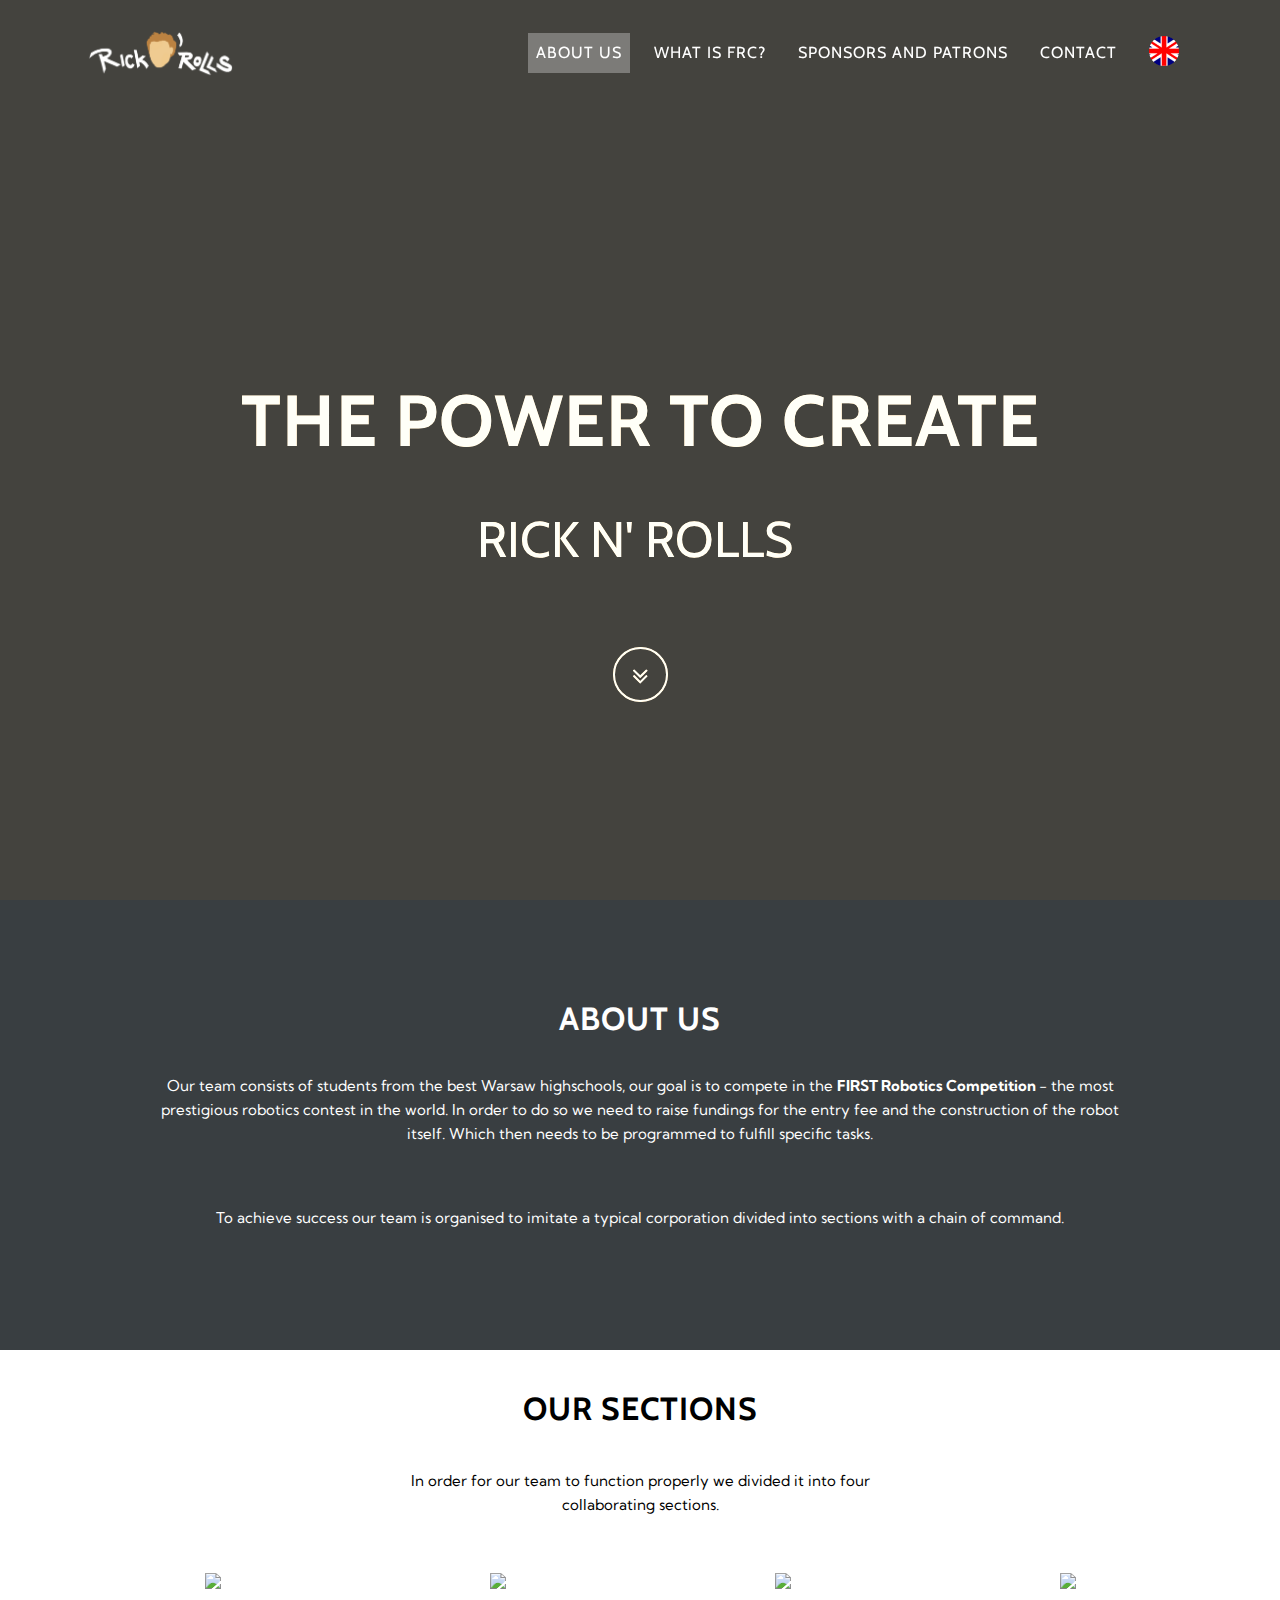
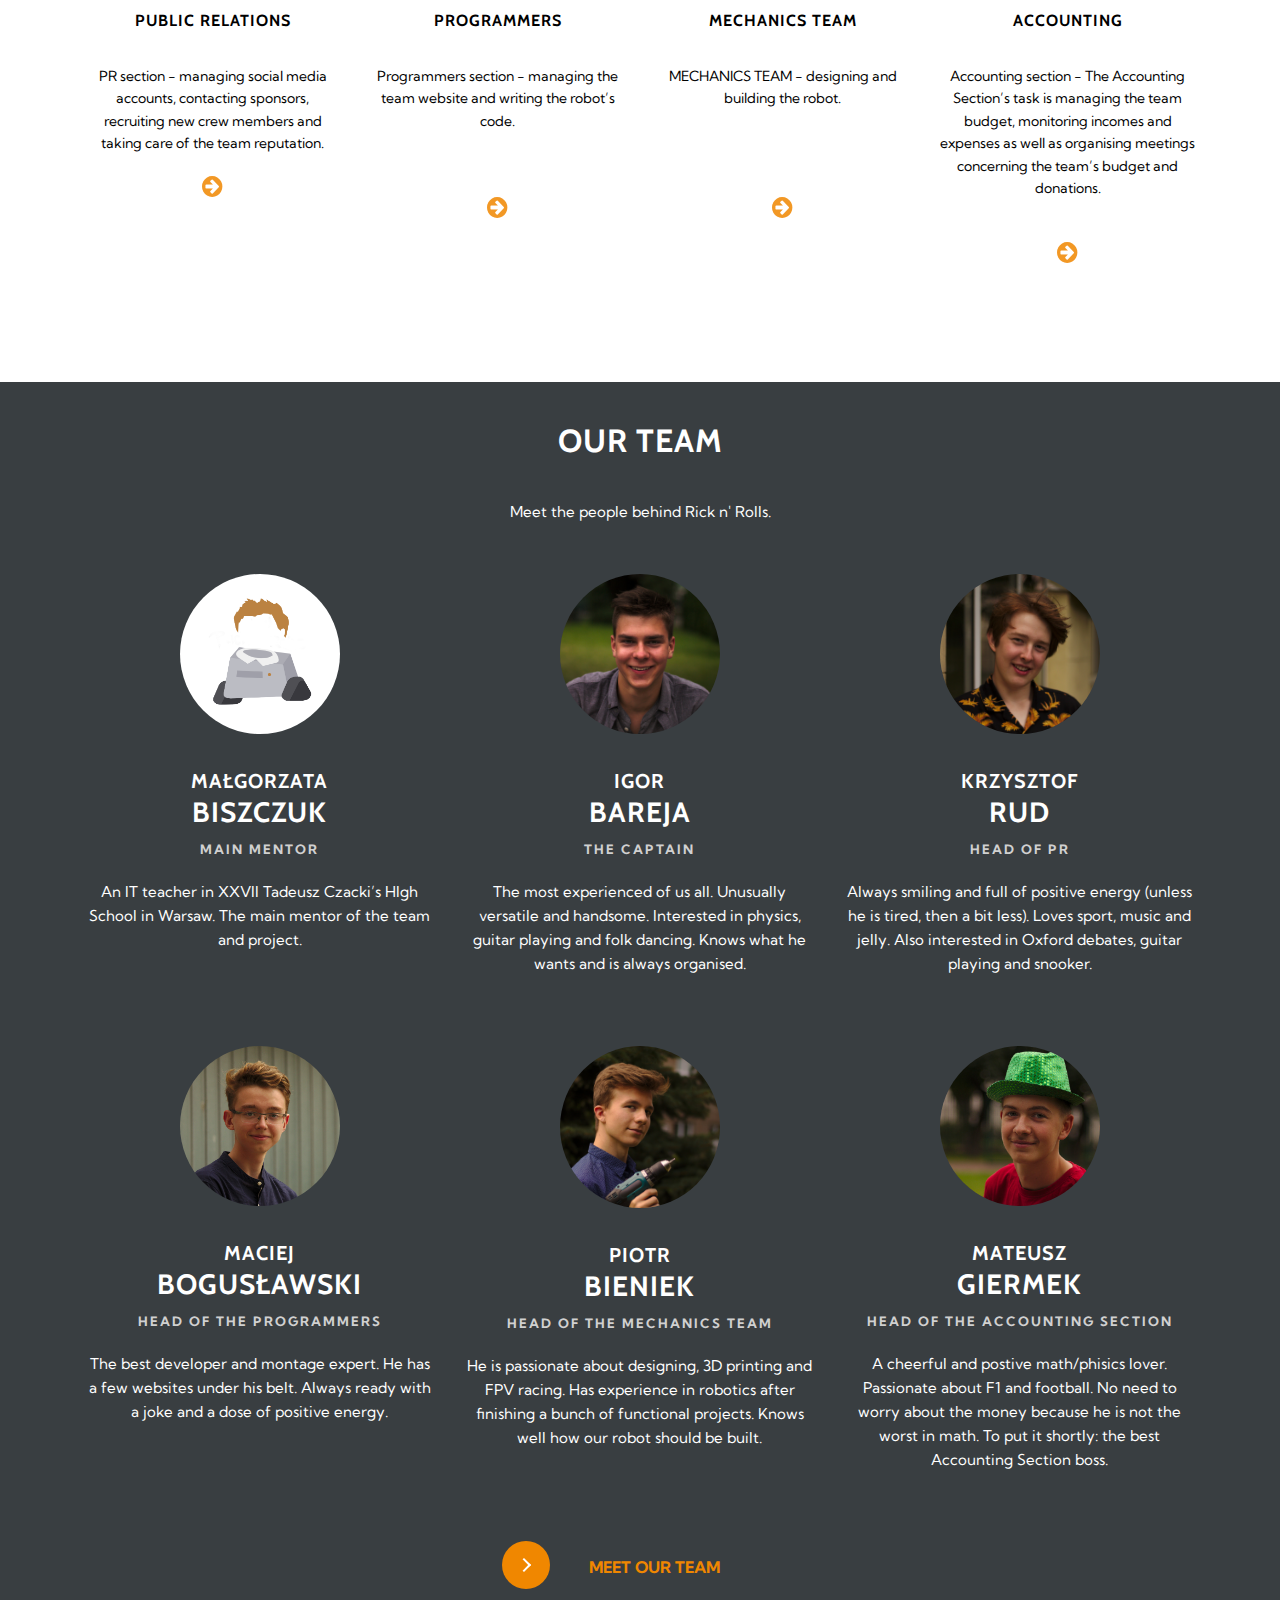
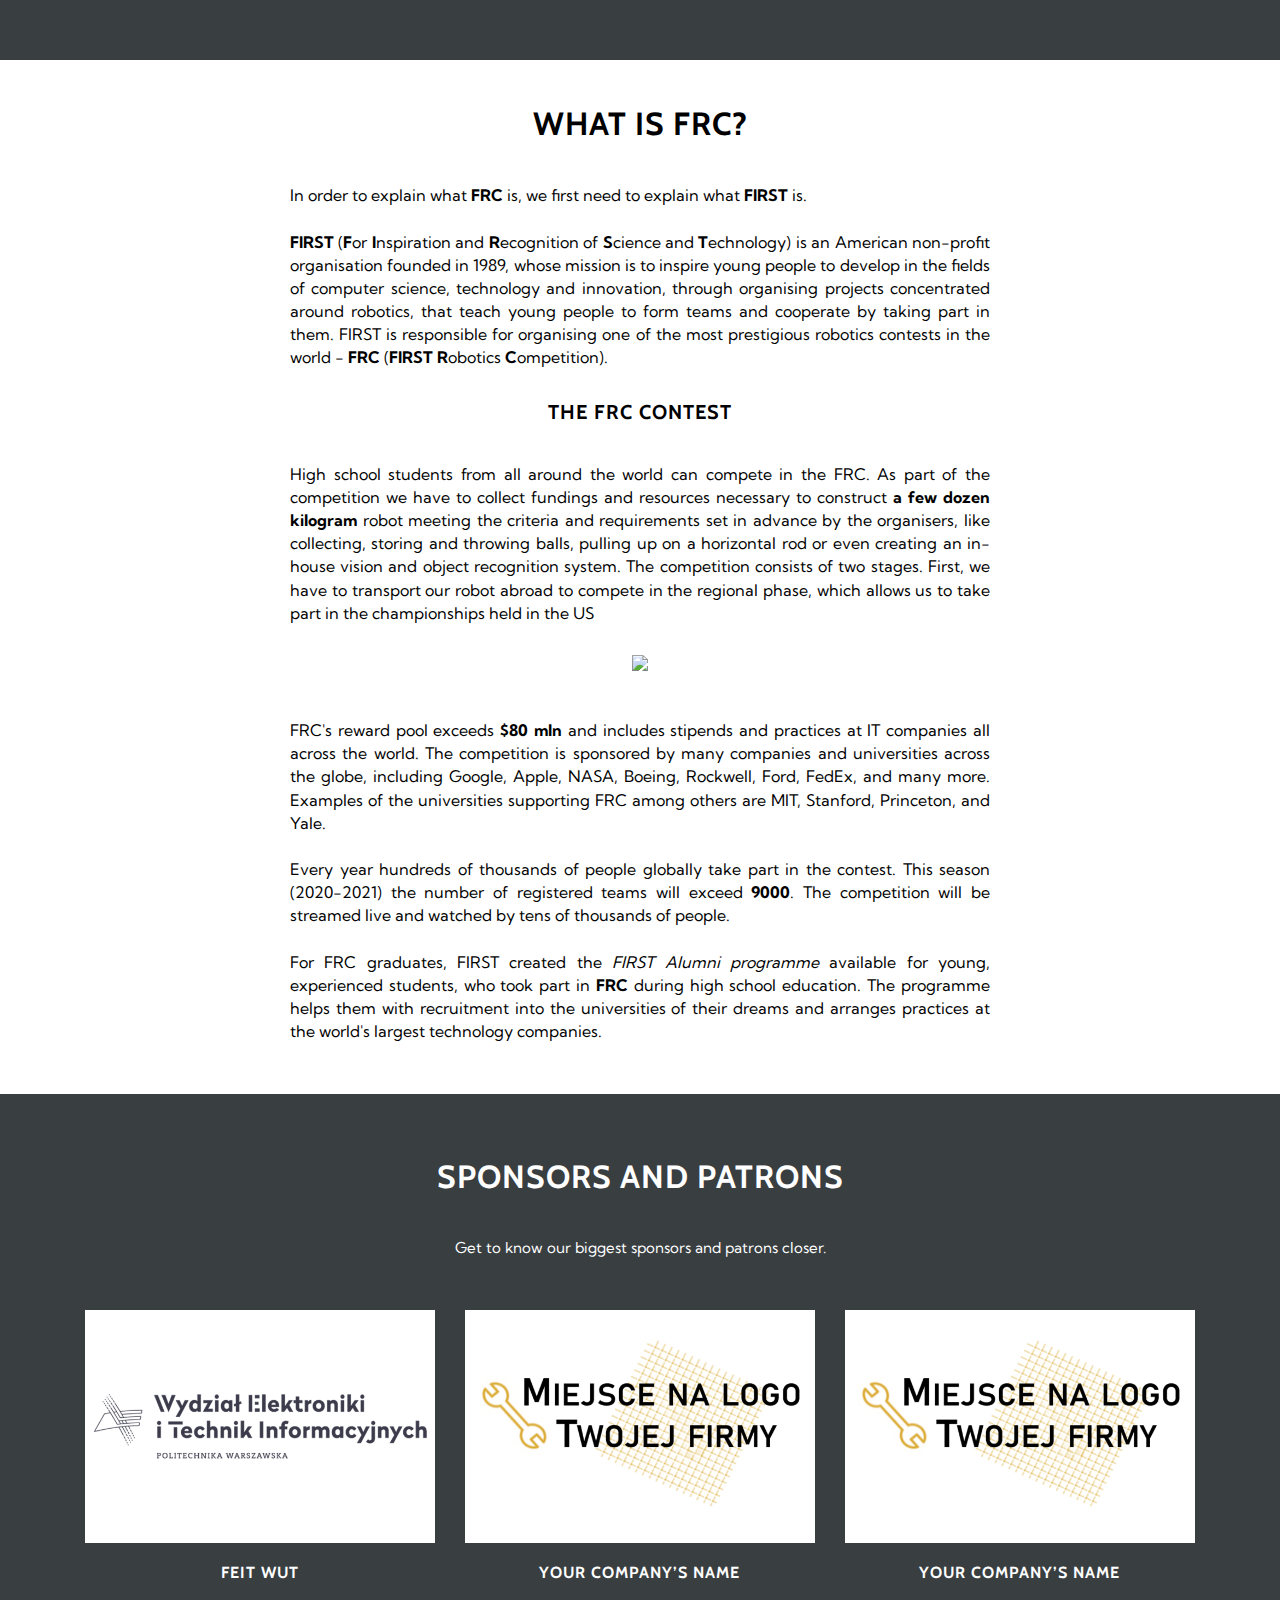
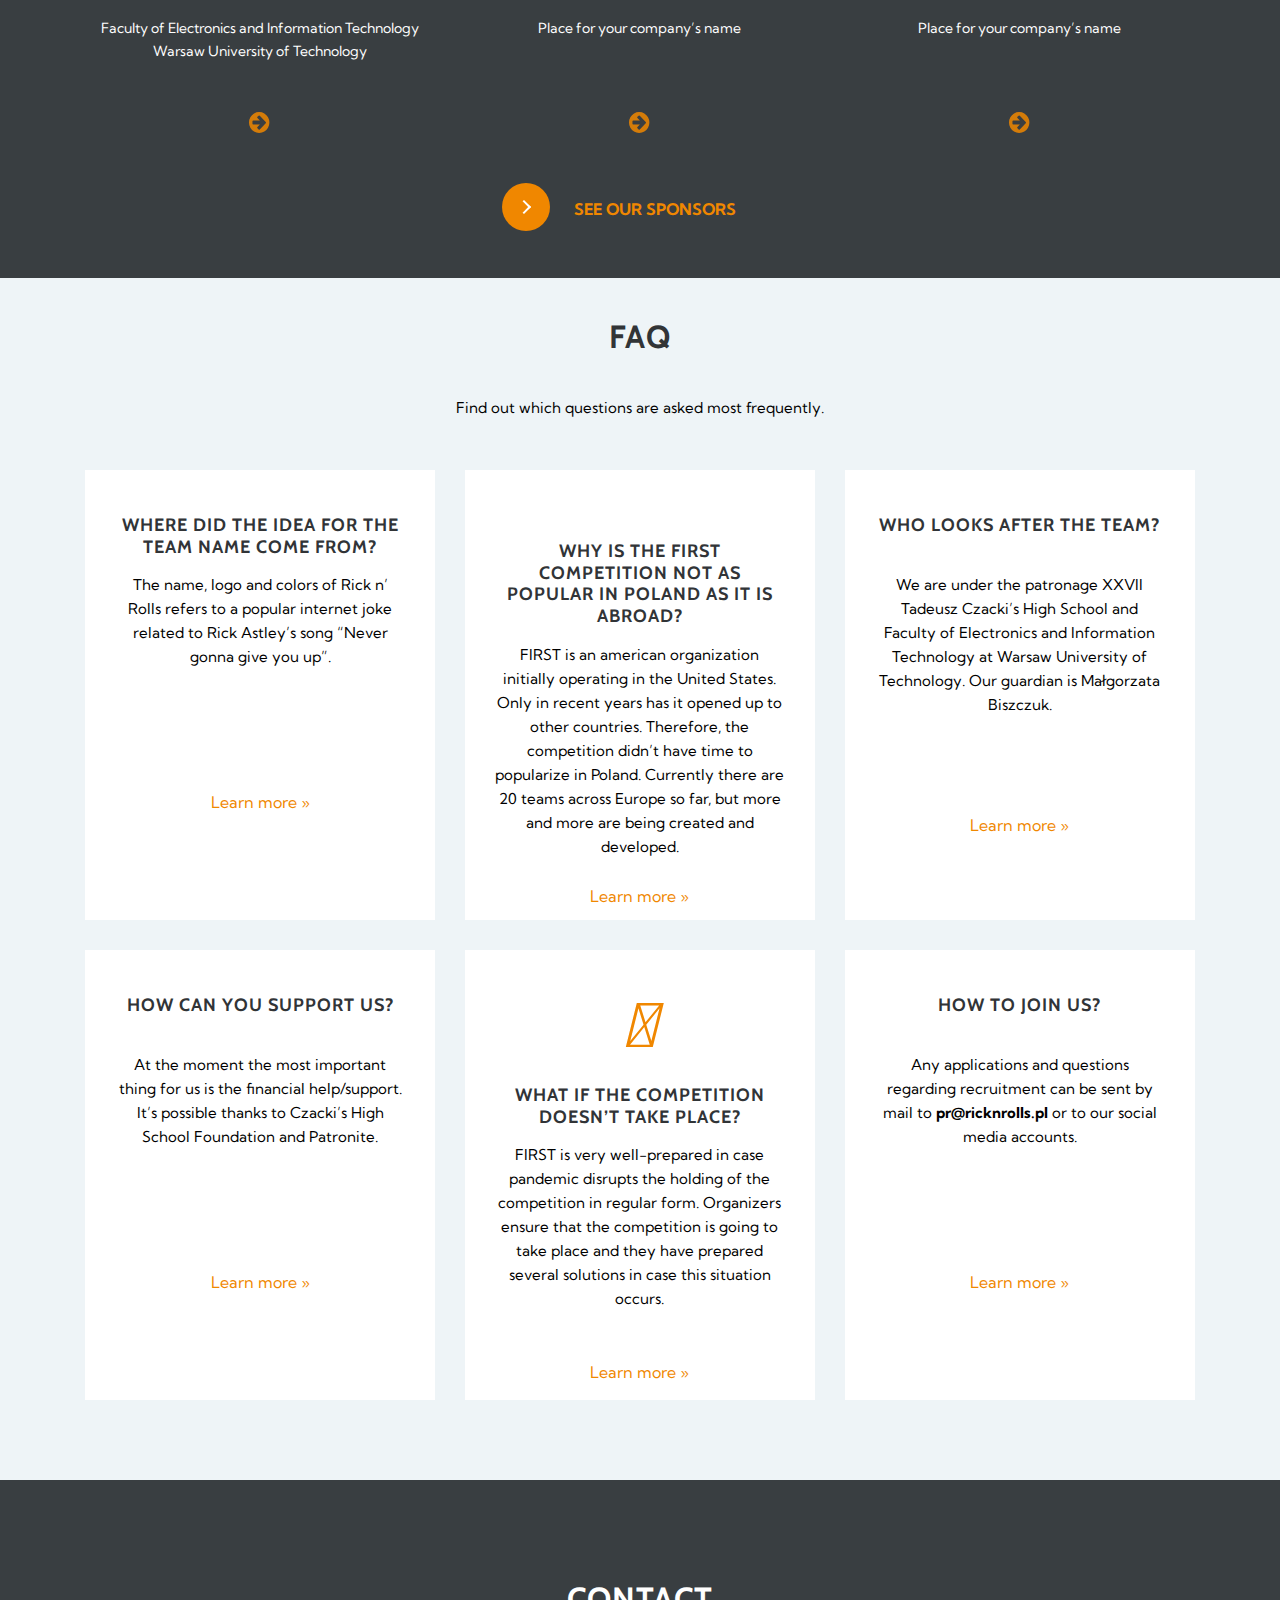
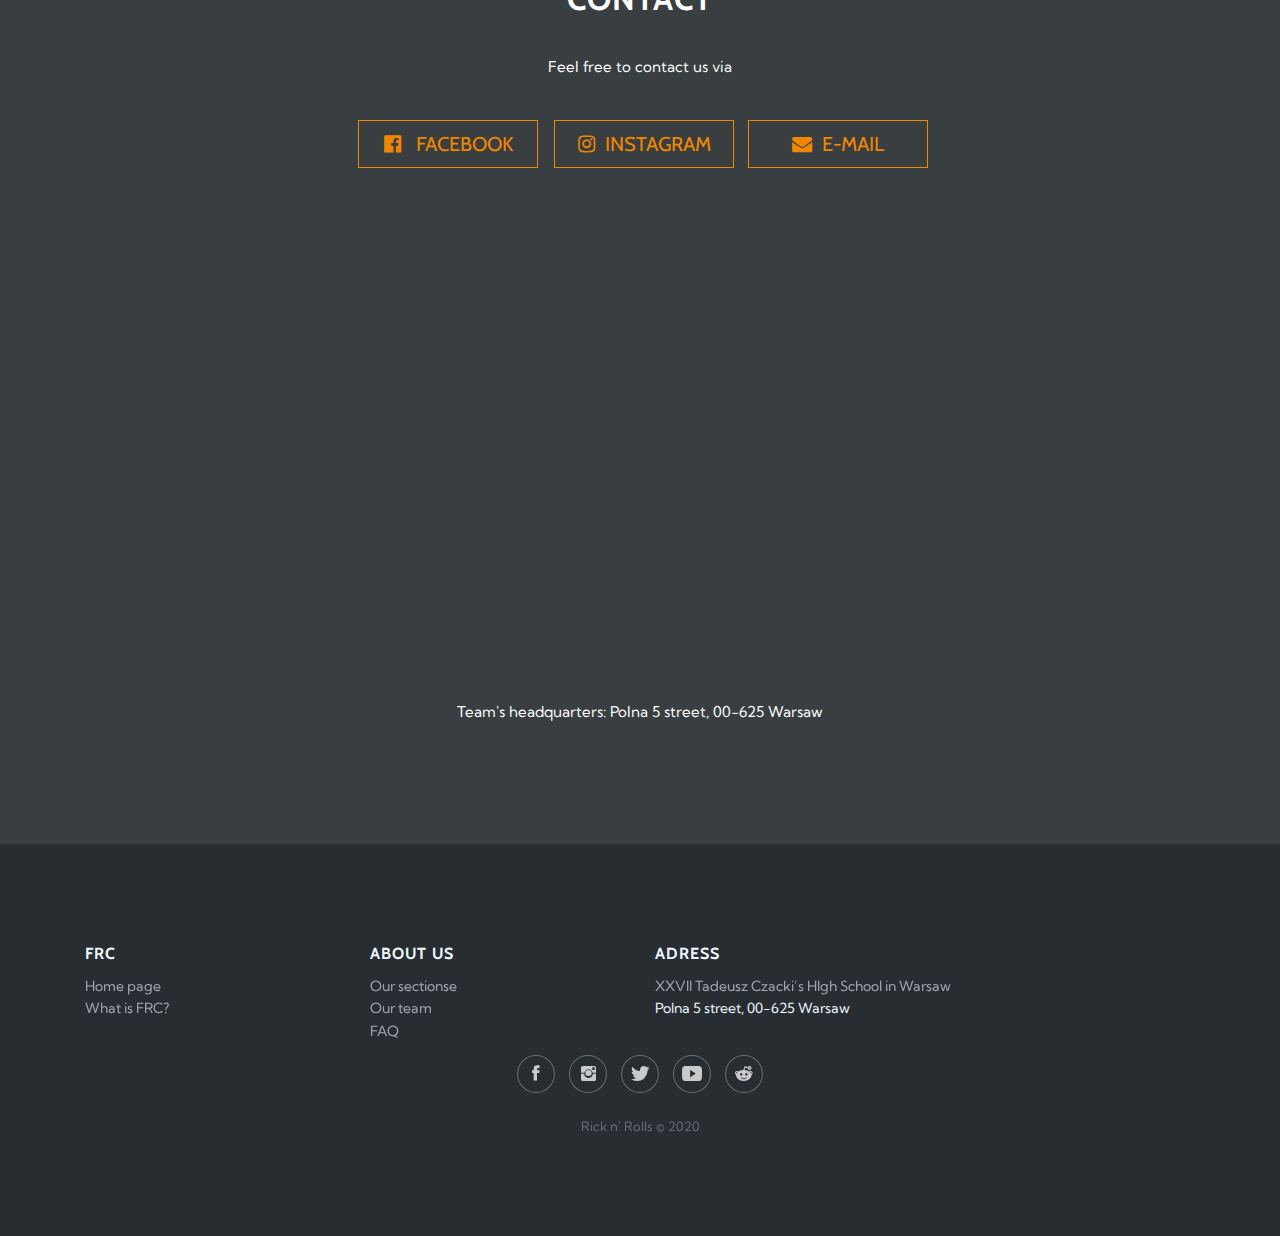
==== en/index.html @ 317387b1 "Links to ENG and PL websites added" ====
﻿<!DOCTYPE html>
<html>

<head>
    <meta charset="utf-8">
    <meta name="viewport" content="width=device-width, initial-scale=1.0, shrink-to-fit=no">
    <title>Rick n' Rolls</title>
    <link rel="shortcut icon" href="../assets/img/icon.png">
    <link rel="stylesheet" href="../assets/bootstrap/css/bootstrap.min.css">
    <link rel="stylesheet" href="https://fonts.googleapis.com/css?family=Lora:400,700,400italic,700italic">
    <link rel="stylesheet" href="https://fonts.googleapis.com/css?family=Cabin:700">
    <link rel="stylesheet" href="https://fonts.googleapis.com/css?family=Lora">
    <link rel="stylesheet" href="../assets/fonts/font-awesome.min.css">
    <link rel="stylesheet" href="../assets/fonts/ionicons.min.css">
    <link rel="stylesheet" href="../assets/fonts/material-icons.min.css">
    <link rel="stylesheet" href="../assets/css/Article-Clean.css">
    <link rel="stylesheet" href="../assets/css/Article-List.css">
    <link rel="stylesheet" href="../assets/css/Features-Boxed.css">
    <link rel="stylesheet" href="../assets/css/Footer-Dark.css">
    <link rel="stylesheet" href="../assets/css/Team-Clean.css">
    <link rel="stylesheet" href="../assets/css/untitled.css">
    <link rel="stylesheet" href="https://fonts.googleapis.com/css2?family=Kumbh+Sans&display=swap">
    <link rel="stylesheet" href="https://cdnjs.cloudflare.com/ajax/libs/font-awesome/4.7.0/css/font-awesome.min.css">
    <script src="https://kit.fontawesome.com/1e6d29118a.js" crossorigin="anonymous"></script>
</head>

<body id="page-top">
    <nav class="navbar navbar-light navbar-expand-md navbar navbar-expand-lg fixed-top" id="mainNav">
        <div class="container"><a class="navbar-brand js-scroll-trigger" href="#"><img src="../assets/img/logob.png" style="width: 150px;"></a><button data-toggle="collapse" class="navbar-toggler navbar-toggler-right" data-target="#navbarResponsive" type="button" aria-controls="navbarResponsive"
                aria-expanded="false" aria-label="Toggle navigation" value="Menu" id="menu-mobile-button"><i class="fa fa-bars"></i></button>
            <div class="collapse navbar-collapse" id="navbarResponsive">
                <ul class="nav navbar-nav ml-auto">
                    <li class="nav-item nav-link js-scroll-trigger" role="presentation"><a class="nav-link active js-scroll-trigger" href="#onas">ABOUT US</a></li>
                    <li class="nav-item nav-link js-scroll-trigger" role="presentation"><a class="nav-link js-scroll-trigger" href="#cotofrc">WHAT IS FRC?</a></li>
                    <li class="nav-item nav-link js-scroll-trigger" role="presentation"><a class="nav-link js-scroll-trigger" href="#sponsorzy">SPONSORS AND PATRONS</a></li>
                    <li class="nav-item nav-link js-scroll-trigger" role="presentation"><a class="nav-link js-scroll-trigger" href="#kontakt">CONTACT</a></li>
                    <li class="nav-item nav-link js-scroll-trigger" role="presentation"><a class="nav-link js-scroll-trigger" href="../index.html">
                        <img src="../assets/img/eng.png" style="width: 30px; margin-top: -5px;">
                    </a></li>
                </ul>
            </div>
        </div>
    </nav>
    <header class="masthead" id="motto-header" style="background-image: url('https://cdn.pixabay.com/photo/2015/05/26/23/52/technology-785742_1280.jpg');filter: blur(0px) contrast(100%) saturate(100%) sepia(43%);">
        <div class="intro-body" style="filter: blur(0px) brightness(100%) contrast(132%);">
            <div class="container">
                <div class="row">
                    <div class="col-lg-8 mx-auto" style="width: 90%;">
                        <h1 class="brand-heading" style="margin-top: 80px;" id="motto">THE POWER TO CREATE</h1>
                        <p class="intro-text" id="under-motto" style="font-family: Cabin, sans-serif;margin-bottom: 35px;padding-bottom: 17px;">RICK N' ROLLS&nbsp;</p><a class="btn btn-link btn-circle" role="button" href="#onas"><i class="fa fa-angle-double-down animated"></i></a></div>
                </div>
            </div>
        </div>
    </header>
    <section class="content-section text-center" id="onas">
        <div class="container">
            <div class="row">
                <div class="col-lg-8 mx-auto">
                    <h2>ABOUT US</h2>
                    <p>Our team consists of students from the best Warsaw highschools, our goal is to compete in the <b> FIRST Robotics Competition </b> - the most prestigious robotics contest in the world. In order to do so we need to raise fundings for the entry fee and the construction of the robot itself. Which then needs to be programmed to fulfill specific tasks.</p>
                    <p><br>To achieve success our team is organised to imitate a typical corporation divided into sections with a chain of command.</p>
                </div>
            </div>
        </div>
    </section>
    <div class="article-list" style="background-color: #fff">
    	<section id="nasze-sekcje">
        <div class="container">
            <div class="intro">
                <h2 class="text-center black-text">OUR SECTIONS</h2>
                <p class="text-center black-text">In order for our team to function properly we divided it into four collaborating sections. </p>
            </div>
            <div class="row articles">
            	<div class="col-sm-6 col-md-4 item">
                    <a href="#">
                        <img class="img-fluid" src="https://media.istockphoto.com/photos/confident-female-professional-discussing-with-colleagues-picture-id1150572145?b=1&k=6&m=1150572145&s=170667a&w=0&h=OL3Lvl6GG4vvRoB1e3uAu-7e8_vNO1yUhVVbWQLdqIY=">
                    </a>
                	<h3 class="name black-text">PUBLIC RELATIONS</h3>
                    <p class="description black-text">PR section - managing social media accounts, contacting sponsors, recruiting new crew members and taking care of the team reputation.</p>
                    <a class="action" id="strzalka3" href="sekcje/index.html#pr">
                        <i class="fa fa-arrow-circle-right"></i>
                    </a>
                </div>
                <div class="col-sm-6 col-md-4 item">
                    <a href="#">
                        <img class="img-fluid" src="https://cdn.pixabay.com/photo/2015/04/20/13/17/work-731198_960_720.jpg">
                    </a>
                    <h3 class="name black-text">PROGRAMMERS</h3>
                    <p class="description black-text">Programmers section - managing the team website and writing the robot’s code.</p>
                    <a class="action" id="strzalka1" href="sekcje/index.html#programisci">
                        <i class="fa fa-arrow-circle-right"></i>
                    </a>
                </div>
                <div
                    class="col-sm-6 col-md-4 item">
                    <a href="#">
                        <img class="img-fluid" src="https://media.istockphoto.com/photos/industry-40-young-engineer-works-with-a-headmounted-display-picture-id1156535018?b=1&k=6&m=1156535018&s=170667a&w=0&h=jhqnYQKFRMmNQTiANZYuYvArZdUXOsSw7mpUV5gwQvs=">
                    </a>
                    <h3 class="name black-text">MECHANICS TEAM</h3>
                    <p class="description black-text">MECHANICS TEAM - designing and building the robot.</p>
                    <a class="action" id="strzalka2"href="sekcje/index.html#mechanicy">
                        <i class="fa fa-arrow-circle-right"></i>
                    </a>
                </div>
                <div class="col-sm-6 col-md-4 item">
                    <a href="#">
                        <img class="img-fluid" src="https://cdn.pixabay.com/photo/2015/01/09/11/08/startup-594090_960_720.jpg">
                    </a>
                	<h3 class="name black-text">ACCOUNTING</h3>
                    <p class="description black-text">Accounting section - The Accounting Section’s task is managing the team budget, monitoring incomes and expenses as well as organising meetings concerning the team’s budget and donations.</p>
                    <a class="action" id="strzalka4" href="sekcje/index.html#accounting">
                        <i class="fa fa-arrow-circle-right"></i>
                    </a>
                </div>
    		</div>
    	</div>
    	</section>
    </div>
    <div class="team-clean white-text">
    	<section id="nasza-druzyna">
        <div class="container">
            <div class="intro">
                <h2 class="text-center">OUR TEAM</h2>
                <p class="text-center white-text">Meet the people behind Rick n' Rolls. </p>
            </div>
            <div class="row people">
            	<div class="col-md-6 col-lg-4 item"><img class="rounded-circle" src="../assets/img/prof_pic_white.png">
                    <h3 class="name"><span class="member-first-name">Małgorzata</span><br>Biszczuk</h3>
                    <p class="title">Main mentor</p>
                    <p class="description white-text">An IT teacher in XXVII Tadeusz Czacki’s HIgh School in Warsaw. The main mentor of the team and project.</p>
                </div>
                <div class="col-md-6 col-lg-4 item"><img class="rounded-circle" src="../assets/img/igor.jpg">
                    <h3 class="name"><span class="member-first-name">Igor</span><br>Bareja</h3>
                    <p class="title">The captain</p>
                    <p class="description white-text">The most experienced of us all. Unusually versatile and handsome. Interested in physics, guitar playing and folk dancing. Knows what he wants and is always organised.</p>
                </div>
                <div class="col-md-6 col-lg-4 item"><img class="rounded-circle" src="../assets/img/krzysiek.jpg">
                    <h3 class="name"><span class="member-first-name">Krzysztof</span><br>Rud</h3>
                    <p class="title">Head of PR</p>
                    <p class="description white-text">Always smiling and full of positive energy (unless he is tired, then a bit less). Loves sport, music and jelly. Also interested in Oxford debates, guitar playing and snooker.</p>
                </div>
                <div class="col-md-6 col-lg-4 item"><img class="rounded-circle" src="../assets/img/maciek.jpg">
                    <h3 class="name"><span class="member-first-name">Maciej</span><br>Bogusławski</h3>
                    <p class="title">Head of the Programmers</p>
                    <p class="description white-text">The best developer and montage expert. He has a few websites under his belt. Always ready with a joke and a dose of positive energy.</p>
                </div>
                <div class="col-md-6 col-lg-4 item"><img class="rounded-circle" src="../assets/img/piotr.jpg">
                    <h3 class="name"><span class="member-first-name">Piotr</span><br>Bieniek</h3>
                    <p class="title">Head of the Mechanics Team</p>
                    <p class="description white-text">He is passionate about designing, 3D printing and FPV racing. Has experience in robotics after finishing a bunch of functional projects. Knows well how our robot should be built.</p>
                </div>
                <div class="col-md-6 col-lg-4 item"><img class="rounded-circle" src="../assets/img/mateusz.jpg">
                    <h3 class="name"><span class="member-first-name">Mateusz</span><br>Giermek</h3>
                    <p class="title">Head of the Accounting section</p>
                    <p class="description white-text">A cheerful and postive math/phisics lover. Passionate about F1 and football. No need to worry about the money because he is not the worst in math. To put it shortly: the best Accounting Section boss.</p>
                </div>
            </div>
            <div id="container">
                <a href='sekcje/index.html'>
                <button class="learn-more">
                <span class="circle" aria-hidden="true">
                <span class="icon arrow"></span>
                </span>
                <span class="button-text">Meet our team</span>
                </button>
                </a>
            </div>
        </div>
    	</section>
    </div>
	   
    <section id="cotofrc">
    <br>
    <div class="article-clean" style="background: #fff;">
        <div class="container">
            <div class="row">
                <div class="col-lg-10 col-xl-8 offset-lg-1 offset-xl-2">
                    <div class="intro" style="text-align: center;">
                        <h1 class="text-center" style="color: rgb(0,0,0);">WHAT IS FRC?</h1>
                    </div>
                    <div class="text text-cotofrc" id="cotofrc-text">
                        <p style="color: rgb(0,0,0);">In order to explain what <b>FRC</b> is, we first need to explain what <b>FIRST</b> is. <br><br> <b>FIRST</b> (<b>F</b>or <b>I</b>nspiration and <b>R</b>ecognition of <b>S</b>cience and <b>T</b>echnology) is an American non-profit organisation founded in 1989, whose mission is to inspire young people to develop in the fields of computer science, technology and innovation, through organising projects concentrated around robotics, that teach young people to form teams and cooperate by taking part in them. FIRST is responsible for organising one of the most prestigious robotics contests in the world - <b>FRC</b> (<b>FIRST</b> <b>R</b>obotics <b>C</b>ompetition).</p>
                        <h2 style="color: rgb(0,0,0); text-align: center;">THE FRC CONTEST </h2>
                        <p style="color: rgb(0,0,0);">High school students from all around the world can compete in the FRC. As part of the competition we have to collect fundings and resources necessary to construct <b>a few dozen kilogram</b> robot meeting the criteria and requirements set in advance by the organisers, like collecting, storing and throwing balls, pulling up on a horizontal rod or even creating an in-house vision and object recognition system. The competition consists of two stages. First, we have to transport our robot abroad to compete in the regional phase, which allows us to take part in the championships held in the US</p>
                        <figure><img class="figure-img" id="frc-logo" src="https://upload.wikimedia.org/wikipedia/en/thumb/f/f0/FRC_Logo.svg/1200px-FRC_Logo.svg.png">
                        </figure>
                        <p style="color: rgb(0,0,0); margin-bottom: 50px">FRC's reward pool exceeds <b>$80 mln</b> and includes stipends and practices at IT companies all across the world. The competition is sponsored by many companies and universities across the globe, including Google, Apple, NASA, Boeing, Rockwell, Ford, FedEx, and many more. Examples of the universities supporting FRC among others are MIT, Stanford, Princeton, and Yale. <br><br> Every year hundreds of thousands of people globally take part in the contest. This season (2020-2021) the number of registered teams will exceed <b>9000</b>. The competition will be streamed live and watched by tens of thousands of people. <br><br>For FRC graduates, FIRST created the <i>FIRST Alumni programme</i> available for young, experienced students, who took part in <b>FRC</b> during high school education. The programme helps them with recruitment into the universities of their dreams and arranges practices at the world's largest technology companies.</p>
                    </div>
                </div>
            </div>
        </div>
    </div>
	</section>
	<section id="sponsorzy">
	<br>
    <div class="article-list">
        <div class="container">
            <div class="intro">
                <h2 class="text-center">SPONSORS AND PATRONS</h2>
                <p class="text-center white-text">Get to know our biggest sponsors and patrons closer. </p>
            </div>
            <div class="row articles">
                <div class="col-sm-6 col-md-4 item"><a href="#"><img class="img-fluid" src="../assets/img/weiti1.png"></a>
                    <h3 class="name">FEIT WUT</h3>
                    <p class="description white-text">Faculty of Electronics and Information Technology Warsaw University of Technology</p><a class="action" href="http://www.elka.pw.edu.pl" target="_blank" style="margin-top: 48px"><i class="fa fa-arrow-circle-right"></i></a>
                </div>
                <div class="col-sm-6 col-md-4 item"><a href="#"><img class="img-fluid" src="../assets/img/miejscenalogo.jpg"></a>
                    <h3 class="name">Your company’s name</h3>
                    <p class="description white-text">Place for your company’s name</p><a class="action" href="#" style="margin-top: 70px"><i class="fa fa-arrow-circle-right"></i></a>
                </div>
                <div class="col-sm-6 col-md-4 item"><a href="#"><img class="img-fluid" src="../assets/img/miejscenalogo.jpg"></a>
                    <h3 class="name">Your company’s name</h3>
                    <p class="description white-text">Place for your company’s name</p><a class="action" href="#" style="margin-top: 70px"><i class="fa fa-arrow-circle-right"></i></a>
                </div>
            </div>
            <div id="container">
                <a href='sponsorzy-i-patroni/index.html'>
                <button class="learn-more">
                <span class="circle" aria-hidden="true">
                <span class="icon arrow"></span>
                </span>
                <span class="button-text">SEE OUR SPONSORS</span>
                </button>
                </a>
            </div>
        </div>
    </div>
	</section>

    <div class="features-boxed">
        <section id="dolacz-do-nas">
        <div class="container">
            <div class="intro">
                <h2 class="text-center">FAQ</h2>
                <p class="text-center black-text">Find out which questions are asked most frequently.</p>
            </div>
            <div class="row justify-content-center features">
                <div class="col-sm-6 col-md-5 col-lg-4 item">
                    <div class="box"><i class="fas fa-lightbulb icon"></i>
                        <h3 class="name">Where did the idea for the team name come from?</h3>
                        <p class="description black-text">The name, logo and colors of Rick n’ Rolls refers to a popular internet joke related to Rick Astley’s song “Never gonna give you up”.</p><a class="learn-more" href="https://www.youtube.com/watch?v=dQw4w9WgXcQ" target="_blank" style="top: 101px;">Learn more »</a></div>
                </div>
                <div class="col-sm-6 col-md-5 col-lg-4 item">
                    <div class="box"><i class="fa fa-globe-europe icon"></i>
                        <h3 class="name">Why is the FIRST competition not as popular in Poland as it is abroad?</h3>
                        <p class="description black-text">FIRST is an american organization initially operating in the United States. Only in recent years has it opened up to other countries. Therefore, the competition didn’t have time to popularize in Poland. Currently there are 20 teams across Europe so far, but more and more are being created and developed.</p><a class="learn-more" href="https://www.firstinspires.org/robotics/frc" target="_blank" style="top: 5px;">Learn more »</a></div>
                </div>
                <div class="col-sm-6 col-md-5 col-lg-4 item">
                    <div class="box"><i class="fas fa-chalkboard-teacher icon"></i>
                        <h3 class="name">Who looks after the team?</h3>
                        <p class="description black-text" style="margin-top: 36px;">We are under the patronage XXVII Tadeusz Czacki’s High School and Faculty of Electronics and Information Technology at Warsaw University of Technology. Our guardian is Małgorzata Biszczuk.</p><a class="learn-more" href="https://www.czacki.edu.pl" target="_blank" style="top: 76px;">Learn more »</a></div>
                </div>
                <div class="col-sm-6 col-md-5 col-lg-4 item">
                    <div class="box"><i class="fas fa-donate icon"></i>
                        <h3 class="name">How can you support us? </h3>
                        <p class="descritiopn black-text">At the moment the most important thing for us is the financial help/support. It’s possible thanks to Czacki’s High School Foundation and Patronite.</p><a class="learn-more" href="sponsorzy-i-patroni/index.html#jak-zostac-sponsorem" target='_blank' style="top: 101px;">Learn more »</a></div>
                </div>
                <div class="col-sm-6 col-md-5 col-lg-4 item">
                    <div class="box"><i class="fas fa-trophy icon"></i>
                        <h3 class="name">What if the competition doesn’t take place?</h3>
                        <p class="description black-text">FIRST is very well-prepared in case pandemic disrupts the holding of the competition in regular form. Organizers ensure that the competition is going to take place and they have prepared several solutions in case this situation occurs.</p><a class="learn-more" href="https://www.firstinspires.org/robotics/frc" target="_blank" style="top: 29px;">Learn more »</a></div>
                </div>
                <div class="col-sm-6 col-md-5 col-lg-4 item">
                    <div class="box"><i class="fas fa-sign-in-alt icon"></i>
                        <h3 class="name">How to join us?</h3>
                        <p class="description black-text" style="margin-top: 36px;">Any applications and questions regarding recruitment can be sent by mail to <b>pr@ricknrolls.pl</b> or to our social media accounts.</p><a class="learn-more" href="#kontakt" target="_blank" style="top: 101px;">Learn more »</a></div>
                </div>
            </div>
        </div>
        </section>
    </div>

    <section id="kontakt" class="content-section text-center">
        <div class="container">
            <div class="row">
                <div class="col-lg-8 mx-auto">
                    <h2>CONTACT</h2>
                    <p>Feel free to contact us via</p>
                    <ul class="list-inline banner-social-buttons">
                        <li class="list-inline-item learn-more-button">&nbsp;<button class="btn btn-primary btn-lg btn-default" type="button">
                            <a href="https://m.facebook.com/Rick-n-Rolls-101678664938175/" target="_blank" >
                                <i class="fa fa-facebook-official"></i>
                                <span class="network-name">&nbsp; Facebook</span>
                            </a></button>
                        </li>
                        <li class="list-inline-item learn-more-button">&nbsp;<button class="btn btn-primary btn-lg btn-default" type="button" >
                            <a href="https://instagram.com/ricknrolls?igshid=1oxvabsaxe52u" target="_blank" >
                                <i class="fa fa-instagram"></i>
                                <span class="network-name" >&nbsp;Instagram</span>
                            </a></button>
                        </li>
                        <li class="list-inline-item learn-more-button">&nbsp;<form method="post" enctype="text/plain">
                            <button class="btn btn-primary btn-lg btn-default" type="button">
                                <a href="mailto:pr@ricknrolls.pl" target='_blank'>
                                    <i class="fa fa-envelope"></i>
                                    <span class="network-name">&nbsp;E-mail</span>
                                </a></button>
                            </form>
                        </li>
                    </ul>
                </div>
            </div>
            <iframe class="map" src="https://www.google.com/maps/embed?pb=!1m18!1m12!1m3!1d2444.553512213496!2d21.016474915944702!3d52.21516086652778!2m3!1f0!2f0!3f0!3m2!1i1024!2i768!4f13.1!3m3!1m2!1s0x471ecce7724ff785%3A0xeb8652f75df1d214!2sXXVII%20Liceum%20Og%C3%B3lnokszta%C5%82c%C4%85ce%20im.%20Tadeusza%20Czackiego!5e0!3m2!1spl!2spl!4v1599849201047!5m2!1spl!2spl" frameborder="0" style="border:0;" allowfullscreen="" aria-hidden="false" tabindex="0"></iframe>
            <p class="white-text">Team's headquarters: Polna 5 street, 00-625 Warsaw</p>
        </div>
    </section>
    <div class="footer-dark">
        <footer>
            <div class="container">
                <div class="row">
                    <div class="col-sm-6 col-md-3 item">
                        <h3>FRC</h3>
                        <ul>
                            <li><a href="https://www.firstinspires.org/robotics/frc" target="blank">Home page</a></li>
                            <li><a href="#cotofrc">What is FRC?</a></li>
                        </ul>
                    </div>
                    <div class="col-sm-6 col-md-3 item">
                        <h3>ABOUT US</h3>
                        <ul>
                            <li><a href="#nasze-sekcje">Our sectionse</a></li>
                            <li><a href="#nasza-druzyna">Our team</a></li>
                            <li><a href="#dolacz-do-nas">FAQ</a></li>
                        </ul>
                    </div>
                    <div class="col-md-6 item text">
                        <h3>Adress</h3>
                        <ul>
                            <li><a href="https://czacki.edu.pl" target="_blank">XXVII Tadeusz Czacki’s HIgh School in Warsaw</a></li>
                            <li>Polna 5 street, 00-625 Warsaw</li>
                        </ul>
                    </div>
                    <div class="col item social"><a href="https://www.facebook.com/Rick-n-Rolls-101678664938175" target="_blank"><i class="icon ion-social-facebook"></i></a><a href="https://www.instagram.com/ricknrolls/" target="_blank"><i class="icon ion-social-instagram"></i></a><a href="https://twitter.com/ricknrolls" target="_blank"><i class="icon ion-social-twitter"></i></a><a href="https://www.youtube.com/channel/UCZRjy-wmzp-4DGND_ZJDFGA?sub_confirmation=1" target="_blank"><i class="icon ion-social-youtube"></i></a><a href="https://www.reddit.com/user/realricknrolls" target="_blank"><i class="icon ion-social-reddit"></i></a></div>
                </div>
                <p class="copyright">Rick n' Rolls © 2020</p>
            </div>
        </footer>
    </div>
    <script src="../assets/js/jquery.min.js"></script>
    <script src="../assets/bootstrap/js/bootstrap.min.js"></script>
    <script src="../https://cdnjs.cloudflare.com/ajax/libs/jquery-easing/1.4.1/jquery.easing.min.js"></script>
    <script src="../assets/js/grayscale.js"></script>
</body>

</html>
---- assets/css/Article-Clean.css ----
.article-clean {
  color: #56585b;
  background-color: #fff;
  font-family: 'Lora', serif;
  font-size: 14px;
}

.article-clean .intro {
  font-size: 16px;
  margin: 0 auto 30px;
}

.article-clean .intro h1 {
  font-size: 32px;
  margin-bottom: 15px;
  padding-top: 20px;
  line-height: 1.5;
  color: inherit;
  margin-top: 20px;
}

.article-clean .intro p {
  color: #929292;
  font-size: 12px;
}

.article-clean .intro p .by {
  font-style: italic;
}

.article-clean .intro p .date {
  text-transform: uppercase;
  padding: 4px 0 4px 10px;
  margin-left: 10px;
  border-left: 1px solid #ddd;
}

.article-clean .intro p a {
  color: #333;
  text-transform: uppercase;
  padding-left: 3px;
}

.article-clean .intro img {
  margin-top: 20px;
}

.article-clean .text p {
  margin-bottom: 20px;
  line-height: 1.45;
}

@media (min-width:768px) {
  .article-clean .text p {
    font-size: 16px;
  }
}

.article-clean .text h2 {
  margin-top: 28px;
  margin-bottom: 20px;
  line-height: 1.45;
  font-size: 16px;
  font-weight: bold;
  color: #333;
}

@media (min-width:768px) {
  .article-clean .text h2 {
    font-size: 20px;
  }
}

.article-clean .text figure {
  text-align: center;
  margin-top: 30px;
  margin-bottom: 20px;
}

.article-clean .text figure img {
  margin-bottom: 12px;
  max-width: 100%;
}

.text-cotofrc {
  text-align: justify;
  font-family: 'Kumbh Sans', sans-serif;
}
---- assets/css/Article-List.css ----
.article-list {
  color: #fff;
  background-color: #393E41;
}

.article-list p {
  color: #7d8285;
}

.article-list h2 {
  font-weight: bold;
  margin-bottom: 40px;
  padding-top: 40px;
  color: inherit;
}

@media (max-width:767px) {
  .article-list h2 {
    margin-bottom: 25px;
    padding-top: 25px;
    font-size: 24px;
  }
}

.article-list .intro {
  font-size: 16px;
  max-width: 500px;
  margin: 0 auto;
}

.article-list .intro p {
  margin-bottom: 0;
}

.article-list .articles {
  padding-bottom: 40px;
}

.article-list .item {
  padding-top: 50px;
  min-height: 425px;
  text-align: center;
}

.article-list .item .name {
  font-weight: bold;
  font-size: 16px;
  margin-top: 20px;
  color: inherit;
}

.article-list .item .description {
  font-size: 14px;
  margin-top: 15px;
  margin-bottom: 0;
}

.article-list .item .action {
  font-size: 24px;
  width: 24px;
  margin: 22px auto 0;
  line-height: 1;
  display: block;
  color: #f08700;
  opacity: 0.85;
  transition: opacity 0.2s;
  text-decoration: none;
}

#strzalka1{
  margin-top: 63px;
}

#strzalka2{
  margin-top: 85px;
}

#strzalka3{
  margin-top: 19px;
}

#strzalka4{
  margin-top: 41px;
}

.article-list .item .action:hover {
  opacity: 1;
}

button {
    position: relative;
    transform: translate(-50%, -50%);
    left: 50%;
    display: inline-block;
    cursor: pointer;
    outline: none;
    border: 0;
    vertical-align: middle;
    text-decoration: none;
    background: transparent;
    font-size: inherit;
}

    button.learn-more {
        width: 100%;
        height: auto;
        outline: none;
        margin-top: 40px;
        padding-bottom: 15px;
    }

        button.learn-more .circle {
            -webkit-transition: all 0.45s cubic-bezier(0.65, 0, 0.076, 1);
            transition: all 0.45s cubic-bezier(0.65, 0, 0.076, 1);
            position: relative;
            display: block;
            margin: 0;
            width: 3rem;
            height: 3rem;
            background: #f08700;
            border-radius: 1.625rem;
        }

            button.learn-more .circle .icon {
                -webkit-transition: all 0.45s cubic-bezier(0.65, 0, 0.076, 1);
                transition: all 0.45s cubic-bezier(0.65, 0, 0.076, 1);
                position: absolute;
                top: 0;
                bottom: 0;
                margin: auto;
                background: #fff;
            }

                button.learn-more .circle .icon.arrow {
                    -webkit-transition: all 0.45s cubic-bezier(0.65, 0, 0.076, 1);
                    transition: all 0.45s cubic-bezier(0.65, 0, 0.076, 1);
                    left: 0.625rem;
                    width: 1.125rem;
                    height: 0.125rem;
                    background: none;
                }

                    button.learn-more .circle .icon.arrow::before {
                        position: absolute;
                        content: "";
                        top: -0.25rem;
                        right: 0.0625rem;
                        width: 0.625rem;
                        height: 0.625rem;
                        border-top: 0.125rem solid #fff;
                        border-right: 0.125rem solid #fff;
                        -webkit-transform: rotate(45deg);
                        transform: rotate(45deg);
                    }

        button.learn-more .button-text {
            -webkit-transition: all 0.45s cubic-bezier(0.65, 0, 0.076, 1);
            transition: all 0.45s cubic-bezier(0.65, 0, 0.076, 1);
            position: absolute;
            top: 0;
            left: 0;
            right: 0;
            bottom: 0;
            padding: 0.75rem 0;
            margin-left: 1.85rem;
            margin-top: 3px;
            color: #f08700;
            font-weight: 700;
            line-height: 1.6;
            text-align: center;
            text-transform: uppercase;
        }

    button:hover .circle {
        width: 100%;
    }

        button:hover .circle .icon.arrow {
            background: #fff;
            -webkit-transform: translate(1rem, 0);
            transform: translate(1rem, 0);
        }

    button:hover .button-text {
        color: #fff;
    }

@supports (display: grid) {
    
   #container {
        grid-area: main;
        align-self: center;
        justify-self: center;
    }
}
---- assets/css/Features-Boxed.css ----
.features-boxed {
  color: #313437;
  background-color: #eef4f7;
}

.features-boxed p {
  color: #7d8285;
}

.features-boxed h2 {
  font-weight: bold;
  margin-bottom: 40px;
  padding-top: 40px;
  color: inherit;
}

@media (max-width:767px) {
  .features-boxed h2 {
    margin-bottom: 25px;
    padding-top: 25px;
    font-size: 24px;
  }
}

.features-boxed .intro {
  font-size: 16px;
  max-width: 500px;
  margin: 0 auto;
}

.features-boxed .intro p {
  margin-bottom: 0;
}

.features-boxed .features {
  padding: 50px 0;
}

.features-boxed .item {
  text-align: center;
}

.features-boxed .item .box {
  text-align: center;
  padding: 30px;
  background-color: #fff;
  margin-bottom: 30px;
  height: 450px;
}

.features-boxed .item .icon {
  font-size: 60px;
  color: #f08700;
  margin-top: 20px;
}

.features-boxed .item .name {
  font-weight: bold;
  font-size: 18px;
  margin-bottom: 0;
  margin-top: 15px;
  color: inherit;
}

.features-boxed .item .description {
  font-size: 15px;
  margin-top: 15px;
  margin-bottom: 20px;
}

.learn-more{
  position: relative;
}
---- assets/css/Footer-Dark.css ----
.footer-dark {
  padding: 50px 0;
  color: #f0f9ff;
  background-color: #282d32;
}

.footer-dark h3 {
  margin-top: 0;
  margin-bottom: 12px;
  font-weight: bold;
  font-size: 16px;
}

.footer-dark ul {
  padding: 0;
  list-style: none;
  line-height: 1.6;
  font-size: 14px;
  margin-bottom: 0;
}

.footer-dark ul a {
  color: inherit;
  text-decoration: none;
  opacity: 0.6;
}

.footer-dark ul a:hover {
  opacity: 0.8;
}

@media (max-width:767px) {
  .footer-dark .item:not(.social) {
    text-align: center;
    padding-bottom: 20px;
  }
}

.footer-dark .item.text {
  margin-bottom: 36px;
}

@media (max-width:767px) {
  .footer-dark .item.text {
    margin-bottom: 0;
  }
}

.footer-dark .item.text p {
  opacity: 0.6;
  margin-bottom: 0;
}

.footer-dark .item.social {
  text-align: center;
}

@media (max-width:991px) {
  .footer-dark .item.social {
    text-align: center;
    margin-top: 20px;
  }
}

.footer-dark .item.social > a {
  font-size: 20px;
  width: 36px;
  height: 36px;
  line-height: 36px;
  display: inline-block;
  text-align: center;
  border-radius: 50%;
  box-shadow: 0 0 0 1px rgba(255,255,255,0.4);
  margin: 0 8px;
  color: #fff;
  opacity: 0.75;
}

.footer-dark .item.social > a:hover {
  opacity: 0.9;
}

.footer-dark .copyright {
  text-align: center;
  padding-top: 24px;
  opacity: 0.3;
  font-size: 13px;
  margin-bottom: 0;
}
---- assets/css/Team-Clean.css ----
.team-clean {
  color: #313437;
  background-color: #393E41;
}

.team-clean p {
  color: #7d8285;
}

.team-clean h2 {
  font-weight: bold;
  margin-bottom: 40px;
  padding-top: 40px;
  color: inherit;
}

@media (max-width:767px) {
  .team-clean h2 {
    margin-bottom: 25px;
    padding-top: 25px;
    font-size: 24px;
  }
}

.team-clean .intro {
  font-size: 16px;
  max-width: 500px;
  margin: 0 auto;
}

.team-clean .intro p {
  margin-bottom: 0;
}

.team-clean .people {
  padding-bottom: 40px;
}

.team-clean .item {
  text-align: center;
  padding-top: 50px;
}

.team-clean .item .name {
  font-weight: bold;
  margin-top: 28px;
  margin-bottom: 8px;
  color: inherit;
}

.team-clean .item .title {
  text-transform: uppercase;
  font-weight: bold;
  color: #d0d0d0;
  letter-spacing: 2px;
  font-size: 13px;
}

.team-clean .item .description {
  font-size: 15px;
  margin-top: 15px;
  margin-bottom: 20px;
}

.team-clean .item img {
  max-width: 160px;
}

.team-clean .social {
  font-size: 18px;
  color: #a2a8ae;
}

.team-clean .social a {
  color: inherit;
  margin: 0 10px;
  display: inline-block;
  opacity: 0.7;
}

.team-clean .social a:hover {
  opacity: 1;
}

.white-text {
  color: #FFF !important;
}

.black-text {
  color: #000 !important;
}
---- assets/css/untitled.css ----
@media (min-width:992px) {
  .col-lg-8 {
    -ms-flex: 0 0 90%;
    flex: 0 0 90%;
    max-width: 90%;
  }
}


html{
scroll-behavior: smooth;
}

body {
	font-family: 'Kumbh Sans', sans-serif;
}

* {
  -webkit-overflow-scrolling: touch;
}


@media (min-width: 768px) {
  #nasze-sekcje .col-md-4{
    flex: 0 0 25%;
    max-width: 25%;
  }
}

@media (min-width: 768px) {
  .learn-more{
    width: 18rem !important;
  }
}

#motto{
  font-size: 40px;
  margin-bottom: 10px;
}

#under-motto{
  font-size: 26px;
}

#motto-header{
  padding-top: 100px;
}

.masthead{
  height: 100%;
}

#cotofrc-text{
  padding-left: 15px;
  padding-right: 15px;
}

ul.banner-social-buttons li{
  display: inline-flex;
}

ul.banner-social-buttons{
  padding-top: 45px;
}

#menu-mobile-button{
  margin-top: 40px;
  left: auto;
}

#frc-logo{
  max-width: 100%;
}

.content-section {
  padding-top: 75px;
  padding-bottom: 75px;
}

#mainNav .navbar-toggler{
  border: none;
}

#mainNav .navbar-toggler:focus{
  border: none;
  outline: none;
}

.navbar-collapse{
  border-top: 1px solid #b4b4b4;
}

@media (min-width: 768px) {
  #motto{
    font-size: 72px;
    margin-bottom: 35px;
  }

  #sections-motto{
    font-size:80px;
  }

  #under-motto{
    font-size: 50px;
  }
  
  #frc-logo{
    max-width: 60%;
  }

  .navbar-collapse{
    border-top: none;
  }
  
  .title{
    margin-top: 10px;
  }
}

@media (min-width: 992px){
.content-section {
    padding-top: 100px;
    padding-bottom: 100px;
}
#sections-biszczuk{
  margin-left:15%;
}
}

@media (max-width: 992px){
#mainNav{
  background-color: #2b2d2d;
}
}

.learn-more-button{
color:  #f08700;
}

.learn-more-button :hover{
color: #f5f1e3;
}

.map {
	height: 450px;
	width: 100%;
}

.member-first-name{
  font-size: 20px;
}

@media (min-width: 768px){
	.map {
		height: 450px;
		width: 100%;
	}
}

img{
  user-drag: none; 
  user-select: none;
  -moz-user-select: none;
  -webkit-user-drag: none;
  -webkit-user-select: none;
  -ms-user-select: none;
}

.btn-default{
  width: 180px;
}
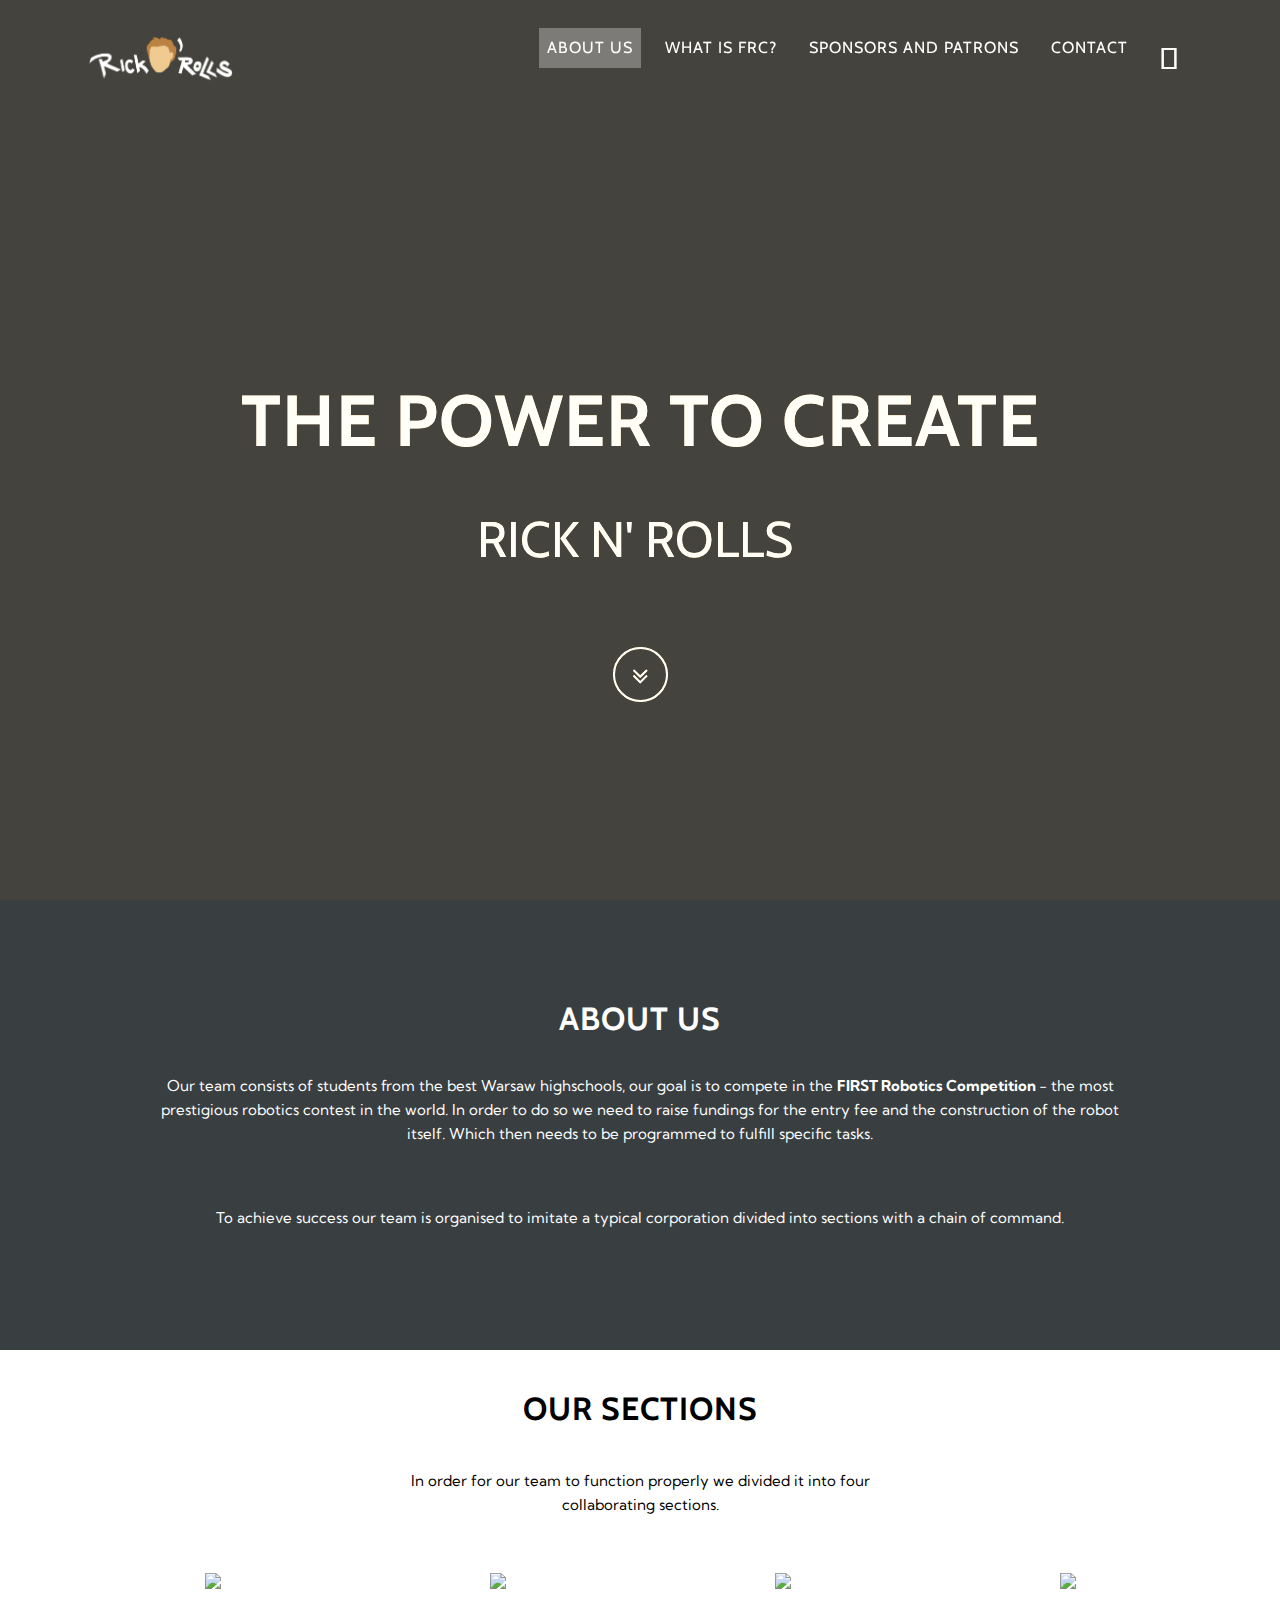
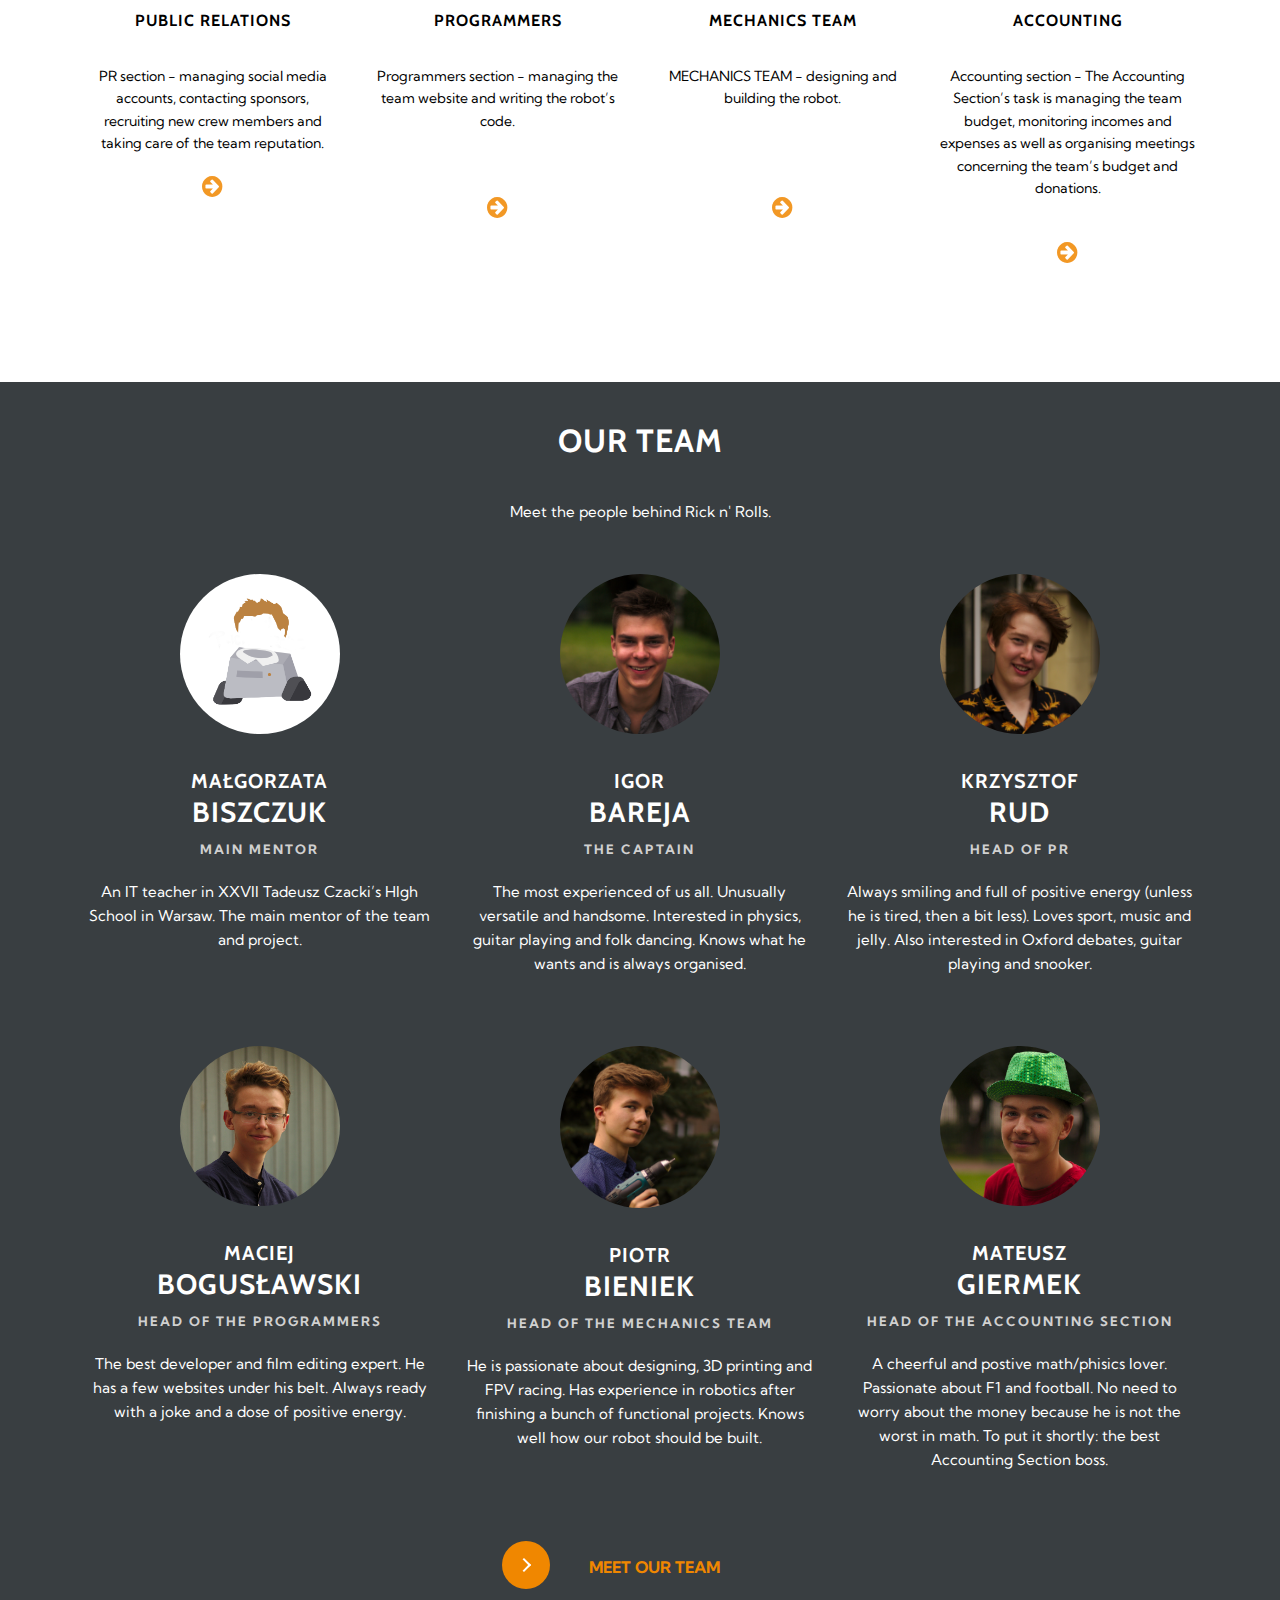
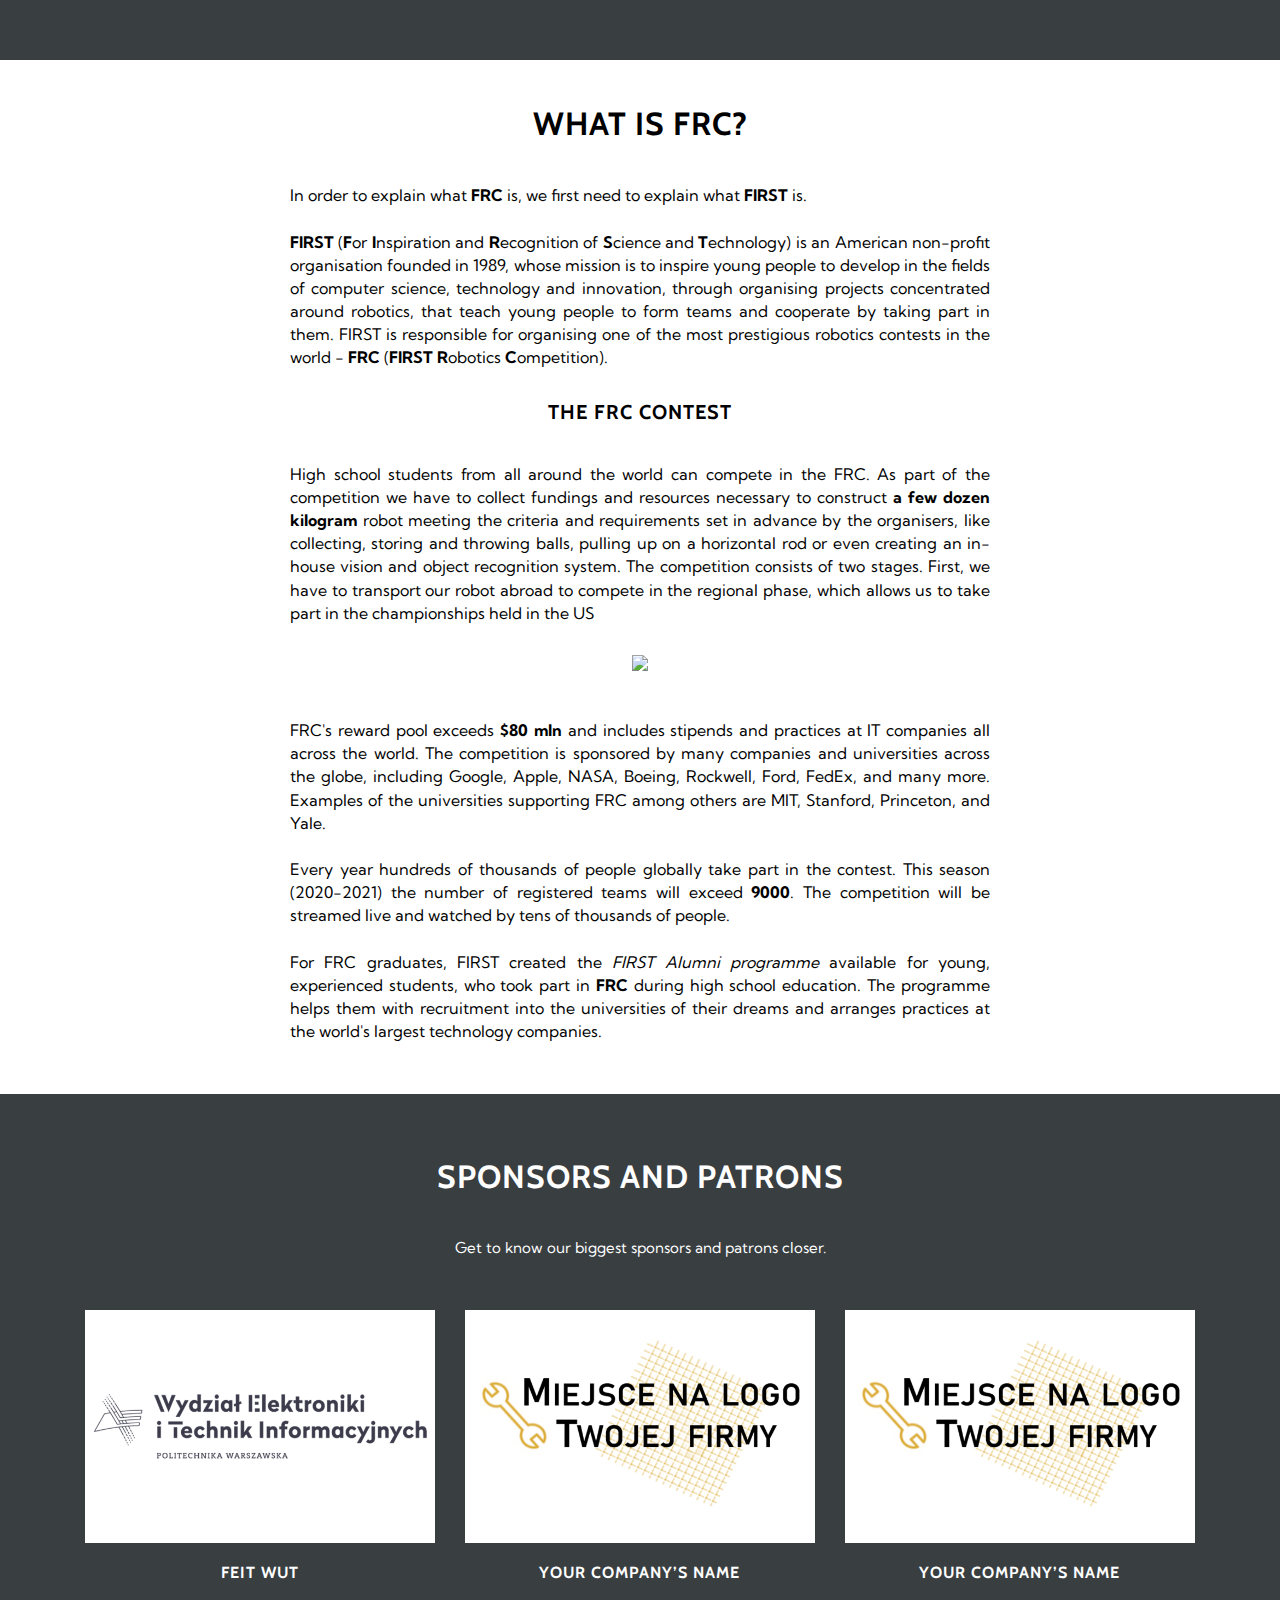
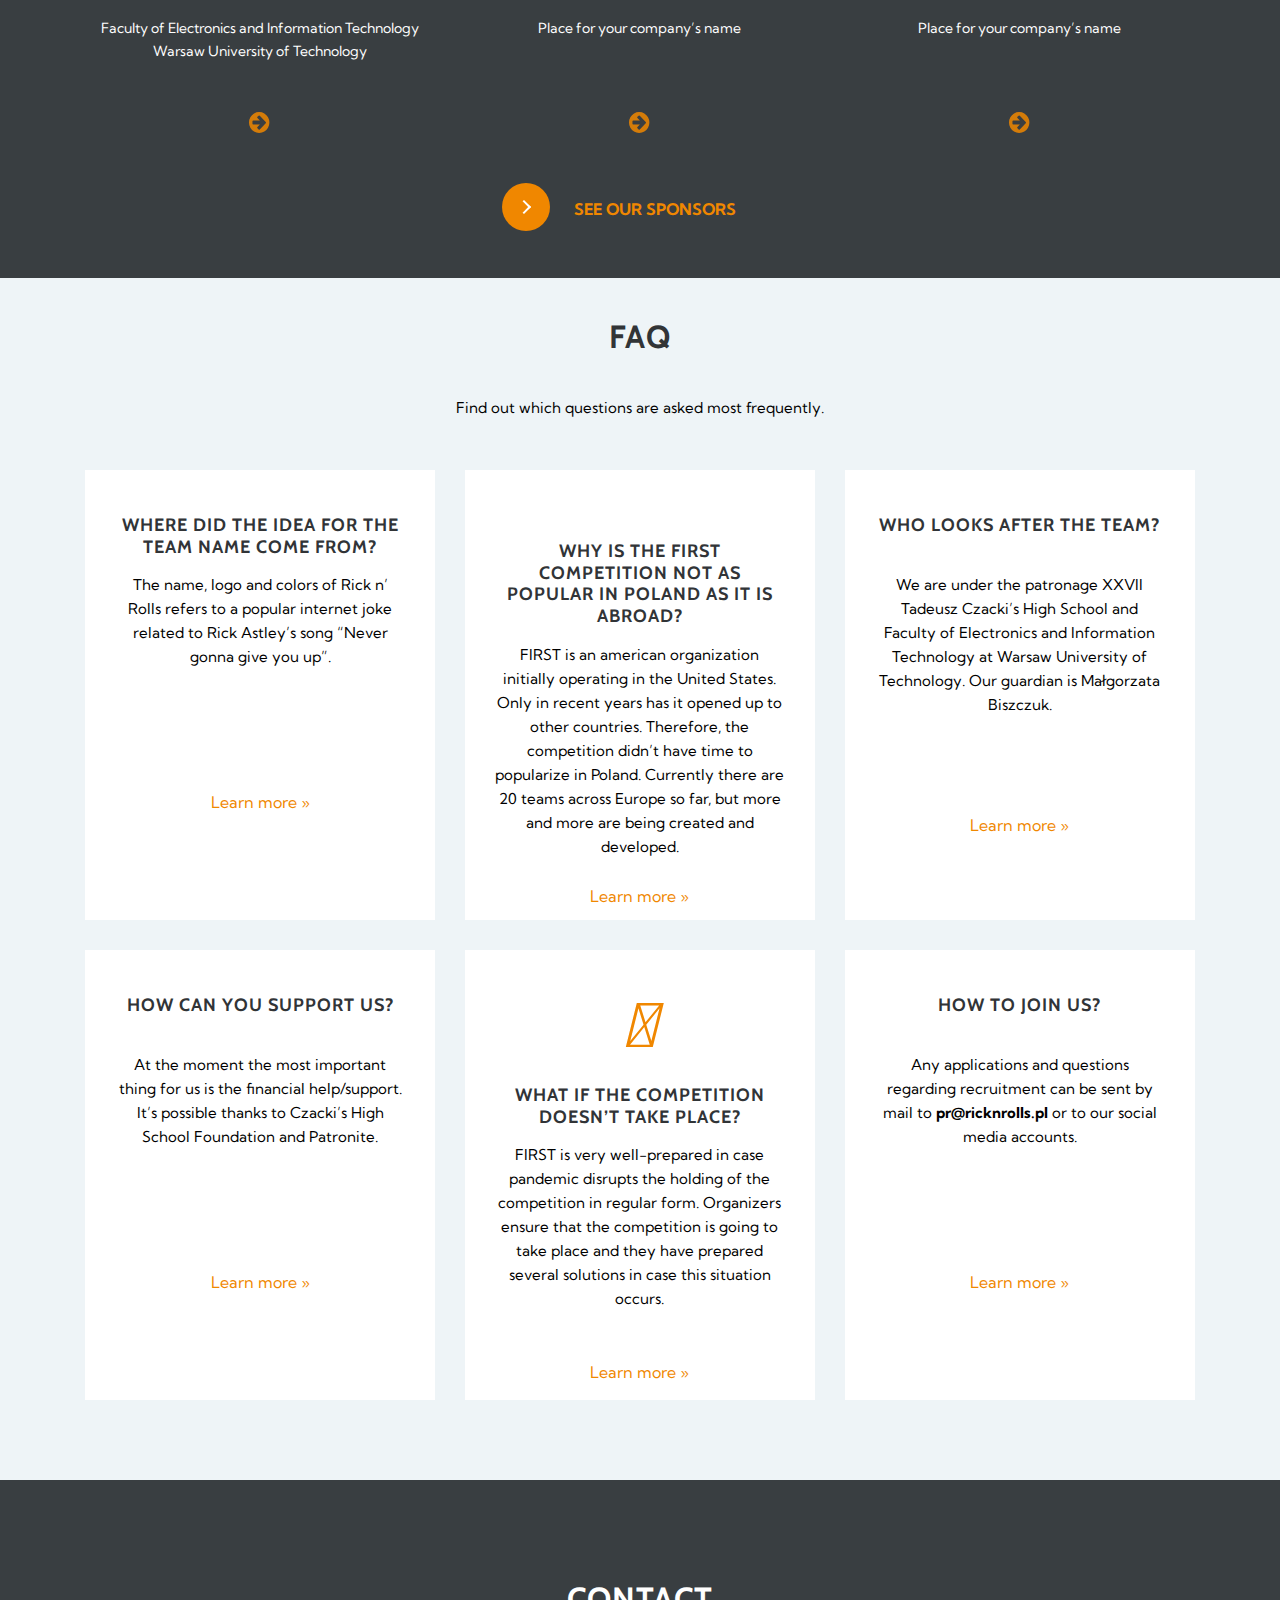
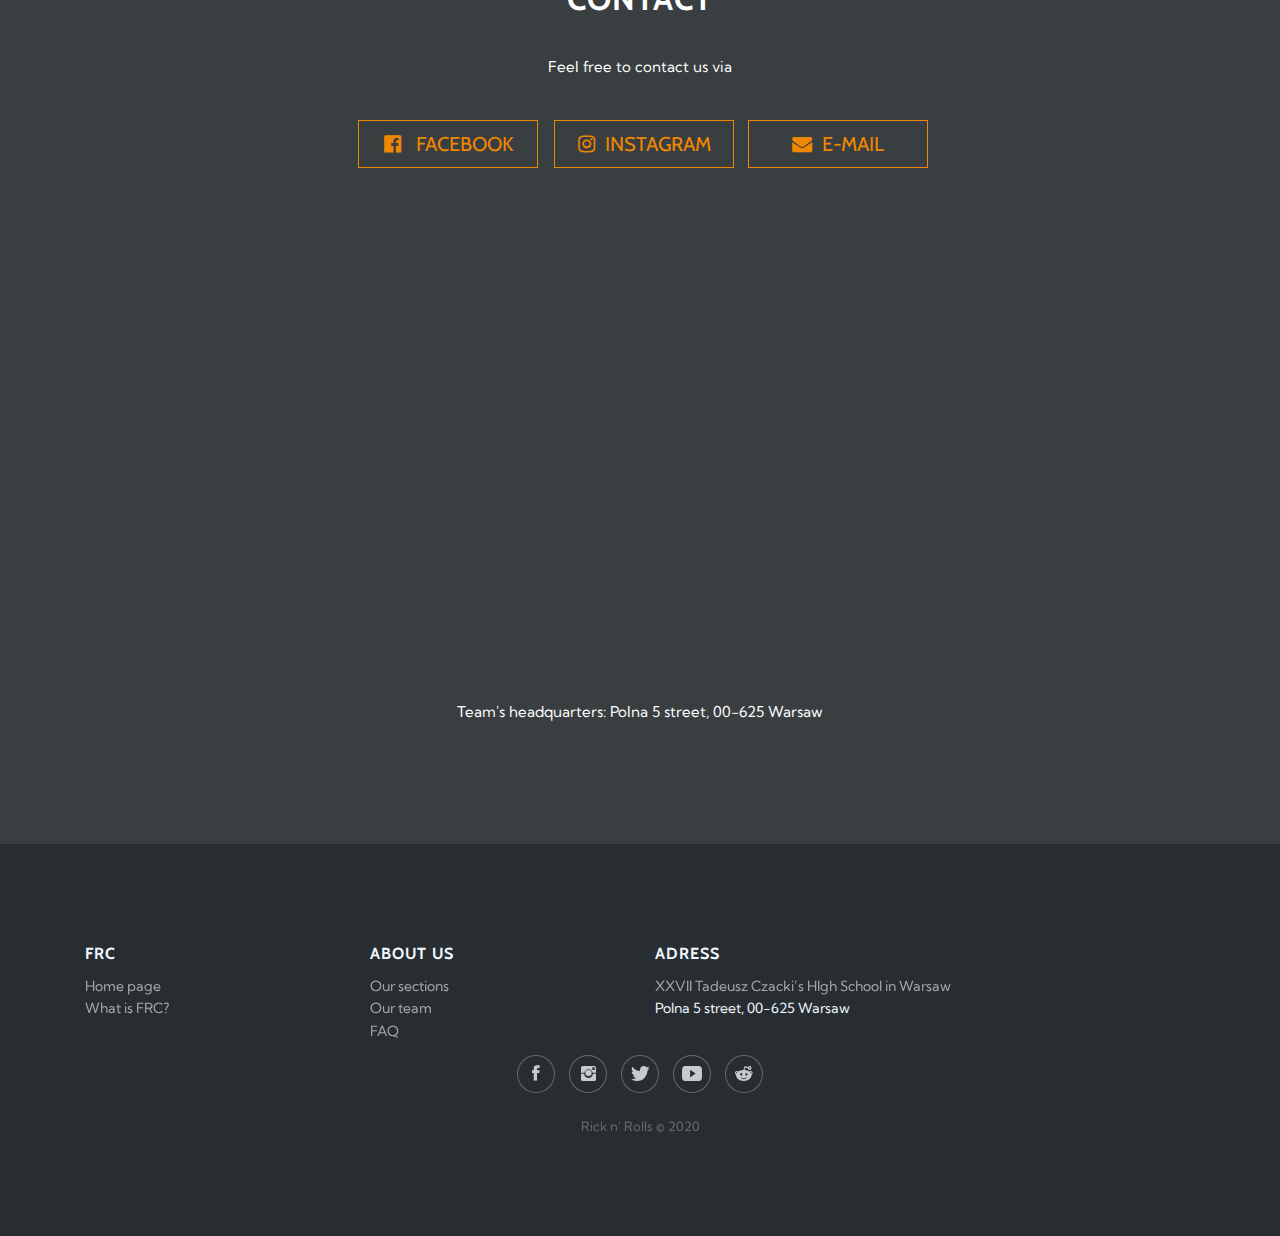
==== commit 001c7b2c: "Icon added; sponsors page menu bug fixed." ====
--- a/en/index.html
+++ b/en/index.html
@@ -35,12 +35,20 @@
                     <li class="nav-item nav-link js-scroll-trigger" role="presentation"><a class="nav-link js-scroll-trigger" href="#sponsorzy">SPONSORS AND PATRONS</a></li>
                     <li class="nav-item nav-link js-scroll-trigger" role="presentation"><a class="nav-link js-scroll-trigger" href="#kontakt">CONTACT</a></li>
                     <li class="nav-item nav-link js-scroll-trigger" role="presentation"><a class="nav-link js-scroll-trigger" href="../index.html">
-                        <img src="../assets/img/eng.png" style="width: 30px; margin-top: -5px;">
+                        <i class="fas fa-globe" style="font-size: 30px; margin-top: -4px"></i>
                     </a></li>
                 </ul>
             </div>
         </div>
     </nav>
+    <!-- <ul style="list-style-type: none; padding-left: 0; position: absolute; right: 0;">
+        <li>
+            
+        </li>
+        <li>
+            <p>Menu</p>
+        </li>
+    </ul> -->
     <header class="masthead" id="motto-header" style="background-image: url('https://cdn.pixabay.com/photo/2015/05/26/23/52/technology-785742_1280.jpg');filter: blur(0px) contrast(100%) saturate(100%) sepia(43%);">
         <div class="intro-body" style="filter: blur(0px) brightness(100%) contrast(132%);">
             <div class="container">
@@ -142,7 +150,7 @@
                 <div class="col-md-6 col-lg-4 item"><img class="rounded-circle" src="../assets/img/maciek.jpg">
                     <h3 class="name"><span class="member-first-name">Maciej</span><br>Bogusławski</h3>
                     <p class="title">Head of the Programmers</p>
-                    <p class="description white-text">The best developer and montage expert. He has a few websites under his belt. Always ready with a joke and a dose of positive energy.</p>
+                    <p class="description white-text">The best developer and film editing expert. He has a few websites under his belt. Always ready with a joke and a dose of positive energy.</p>
                 </div>
                 <div class="col-md-6 col-lg-4 item"><img class="rounded-circle" src="../assets/img/piotr.jpg">
                     <h3 class="name"><span class="member-first-name">Piotr</span><br>Bieniek</h3>
@@ -312,13 +320,13 @@
                         <h3>FRC</h3>
                         <ul>
                             <li><a href="https://www.firstinspires.org/robotics/frc" target="blank">Home page</a></li>
-                            <li><a href="#cotofrc">What is FRC?</a></li>
+                            <li><a>What is FRC?</a></li>
                         </ul>
                     </div>
                     <div class="col-sm-6 col-md-3 item">
                         <h3>ABOUT US</h3>
                         <ul>
-                            <li><a href="#nasze-sekcje">Our sectionse</a></li>
+                            <li><a href="#nasze-sekcje">Our sections</a></li>
                             <li><a href="#nasza-druzyna">Our team</a></li>
                             <li><a href="#dolacz-do-nas">FAQ</a></li>
                         </ul>
@@ -338,7 +346,7 @@
     </div>
     <script src="../assets/js/jquery.min.js"></script>
     <script src="../assets/bootstrap/js/bootstrap.min.js"></script>
-    <script src="../https://cdnjs.cloudflare.com/ajax/libs/jquery-easing/1.4.1/jquery.easing.min.js"></script>
+    <script src="https://cdnjs.cloudflare.com/ajax/libs/jquery-easing/1.4.1/jquery.easing.min.js"></script>
     <script src="../assets/js/grayscale.js"></script>
 </body>
 
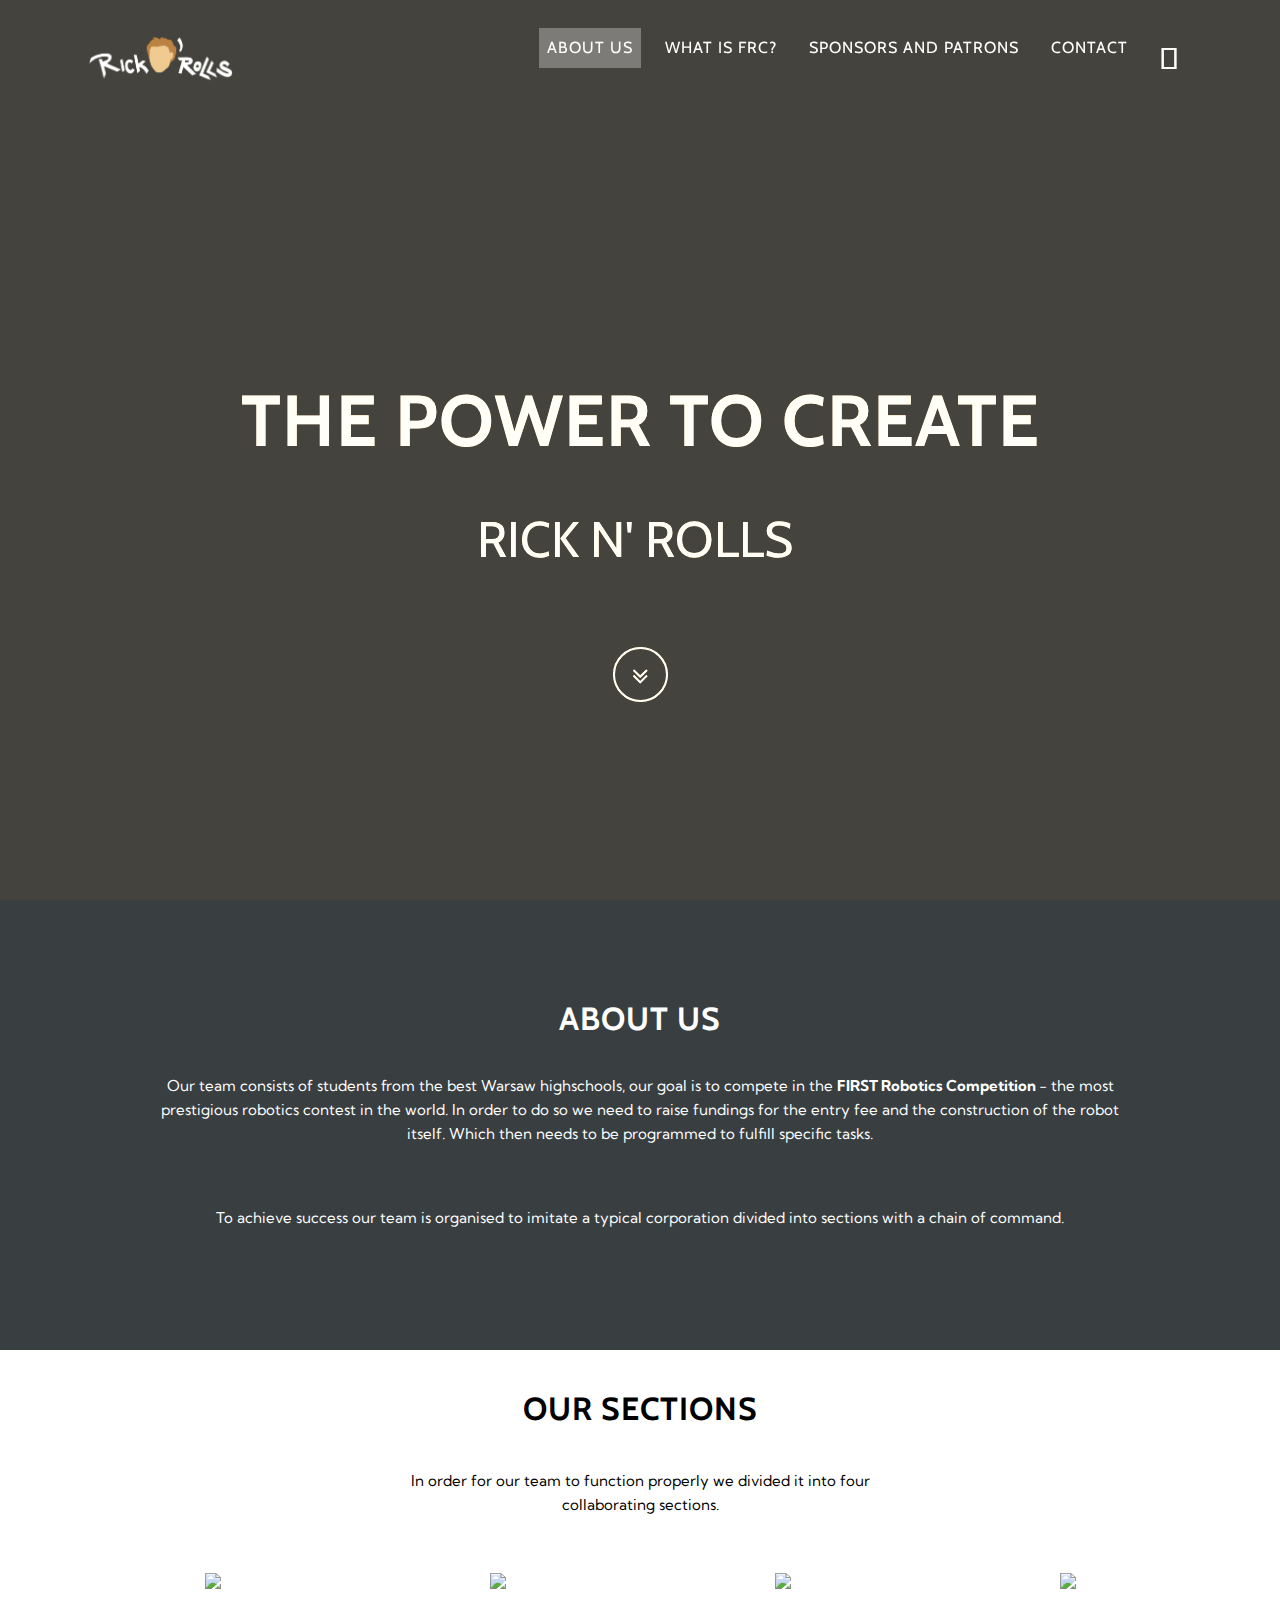
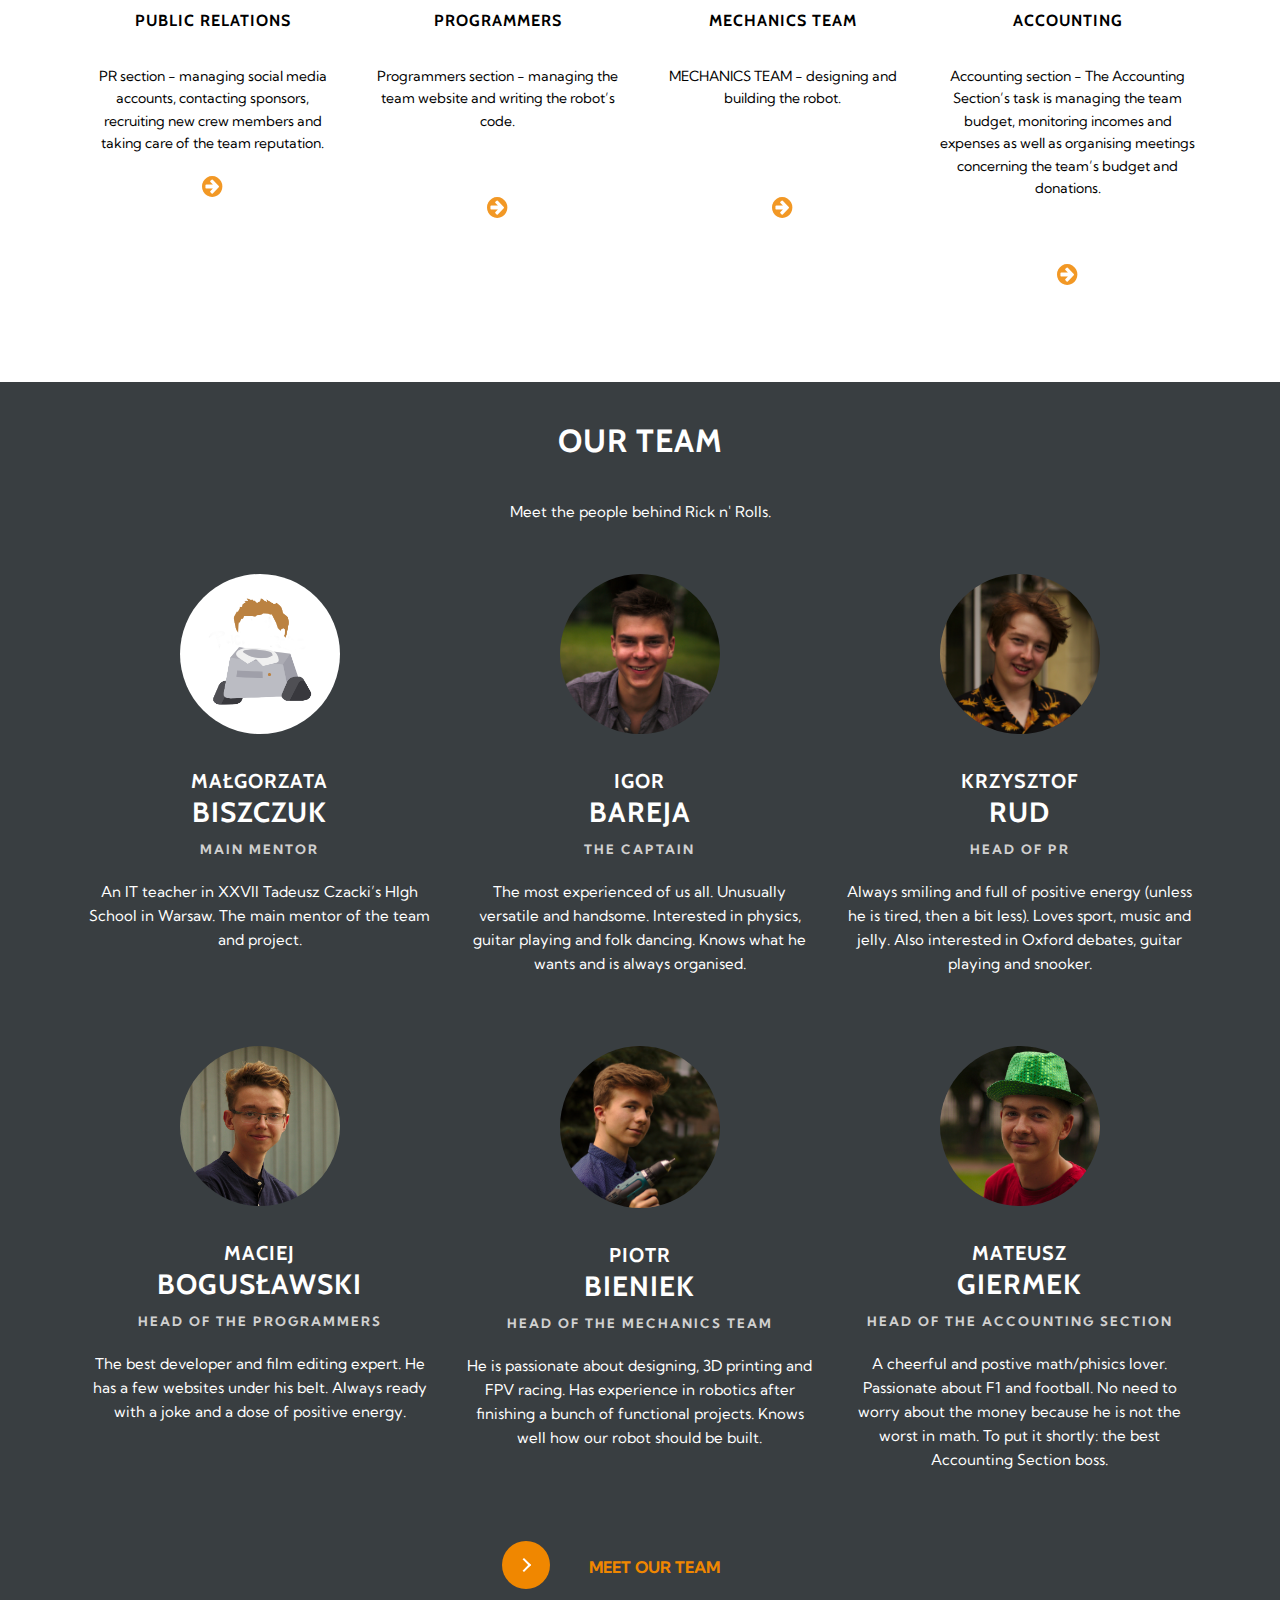
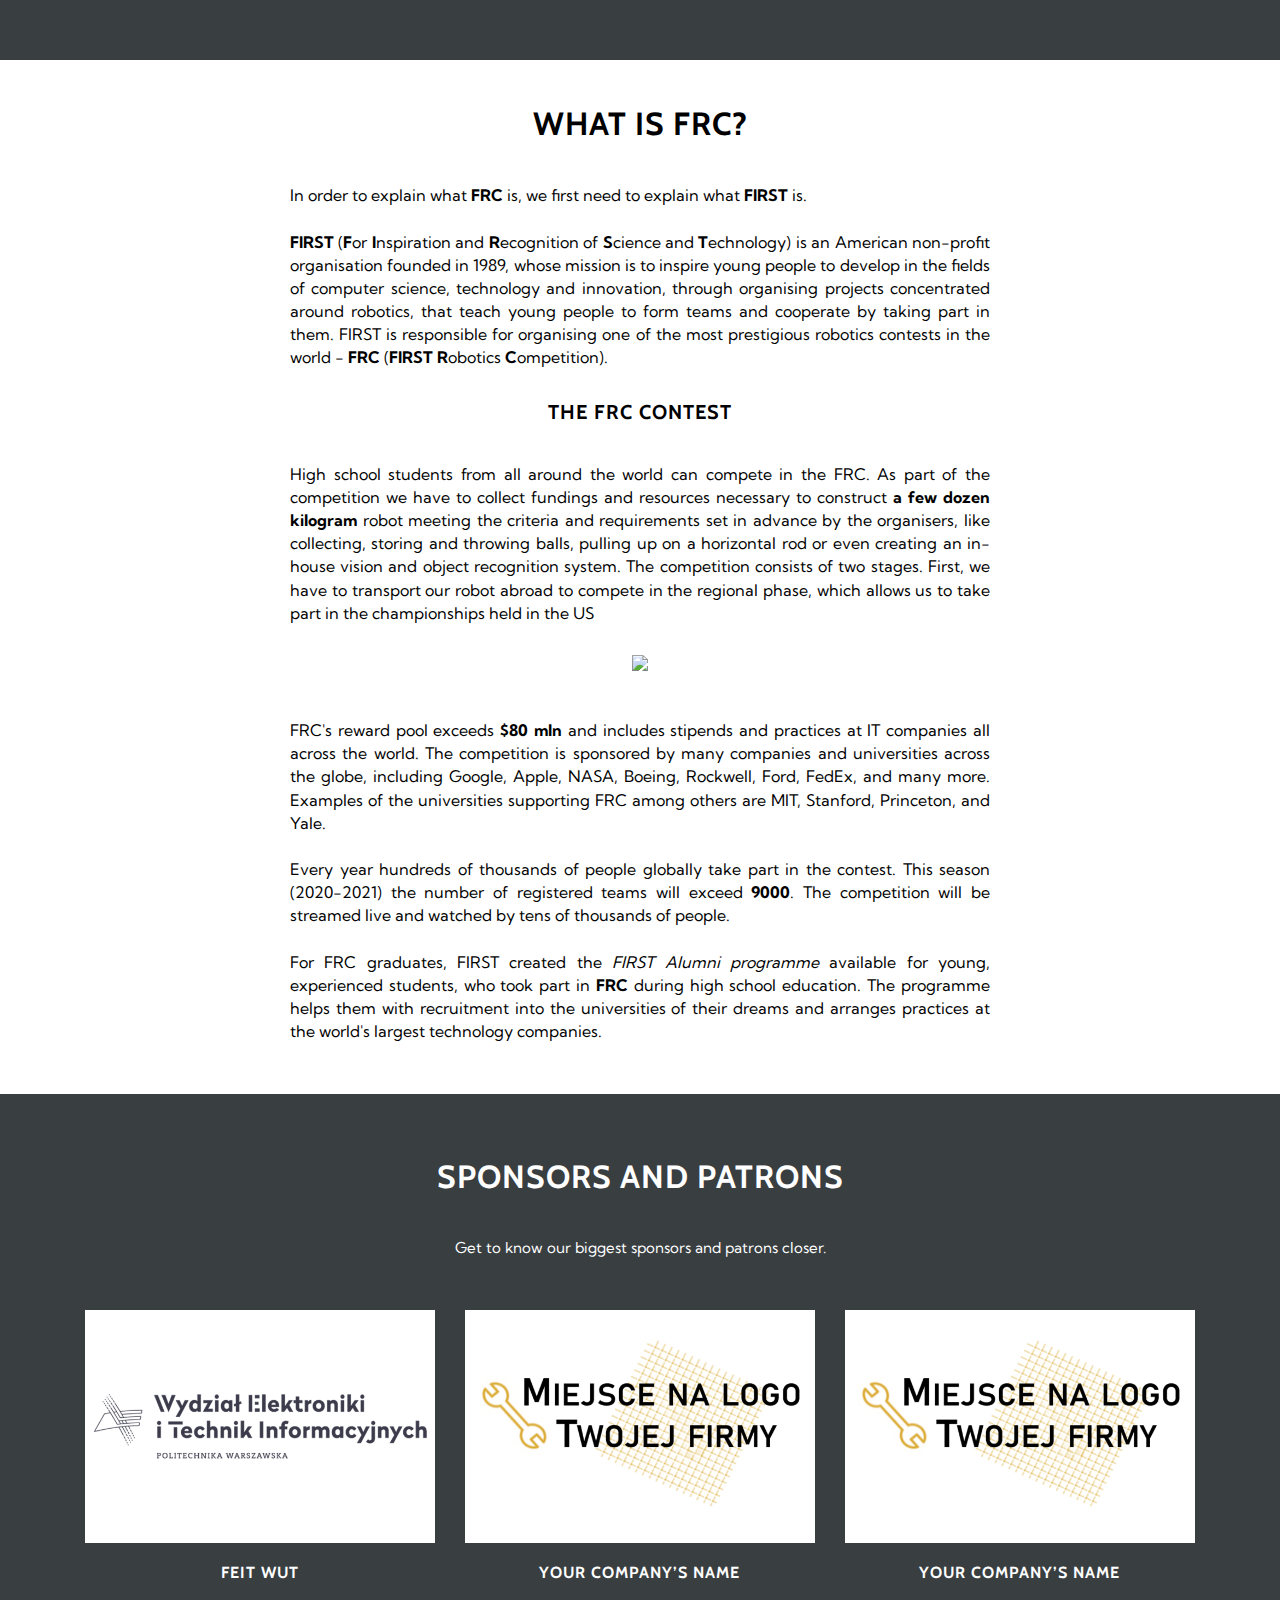
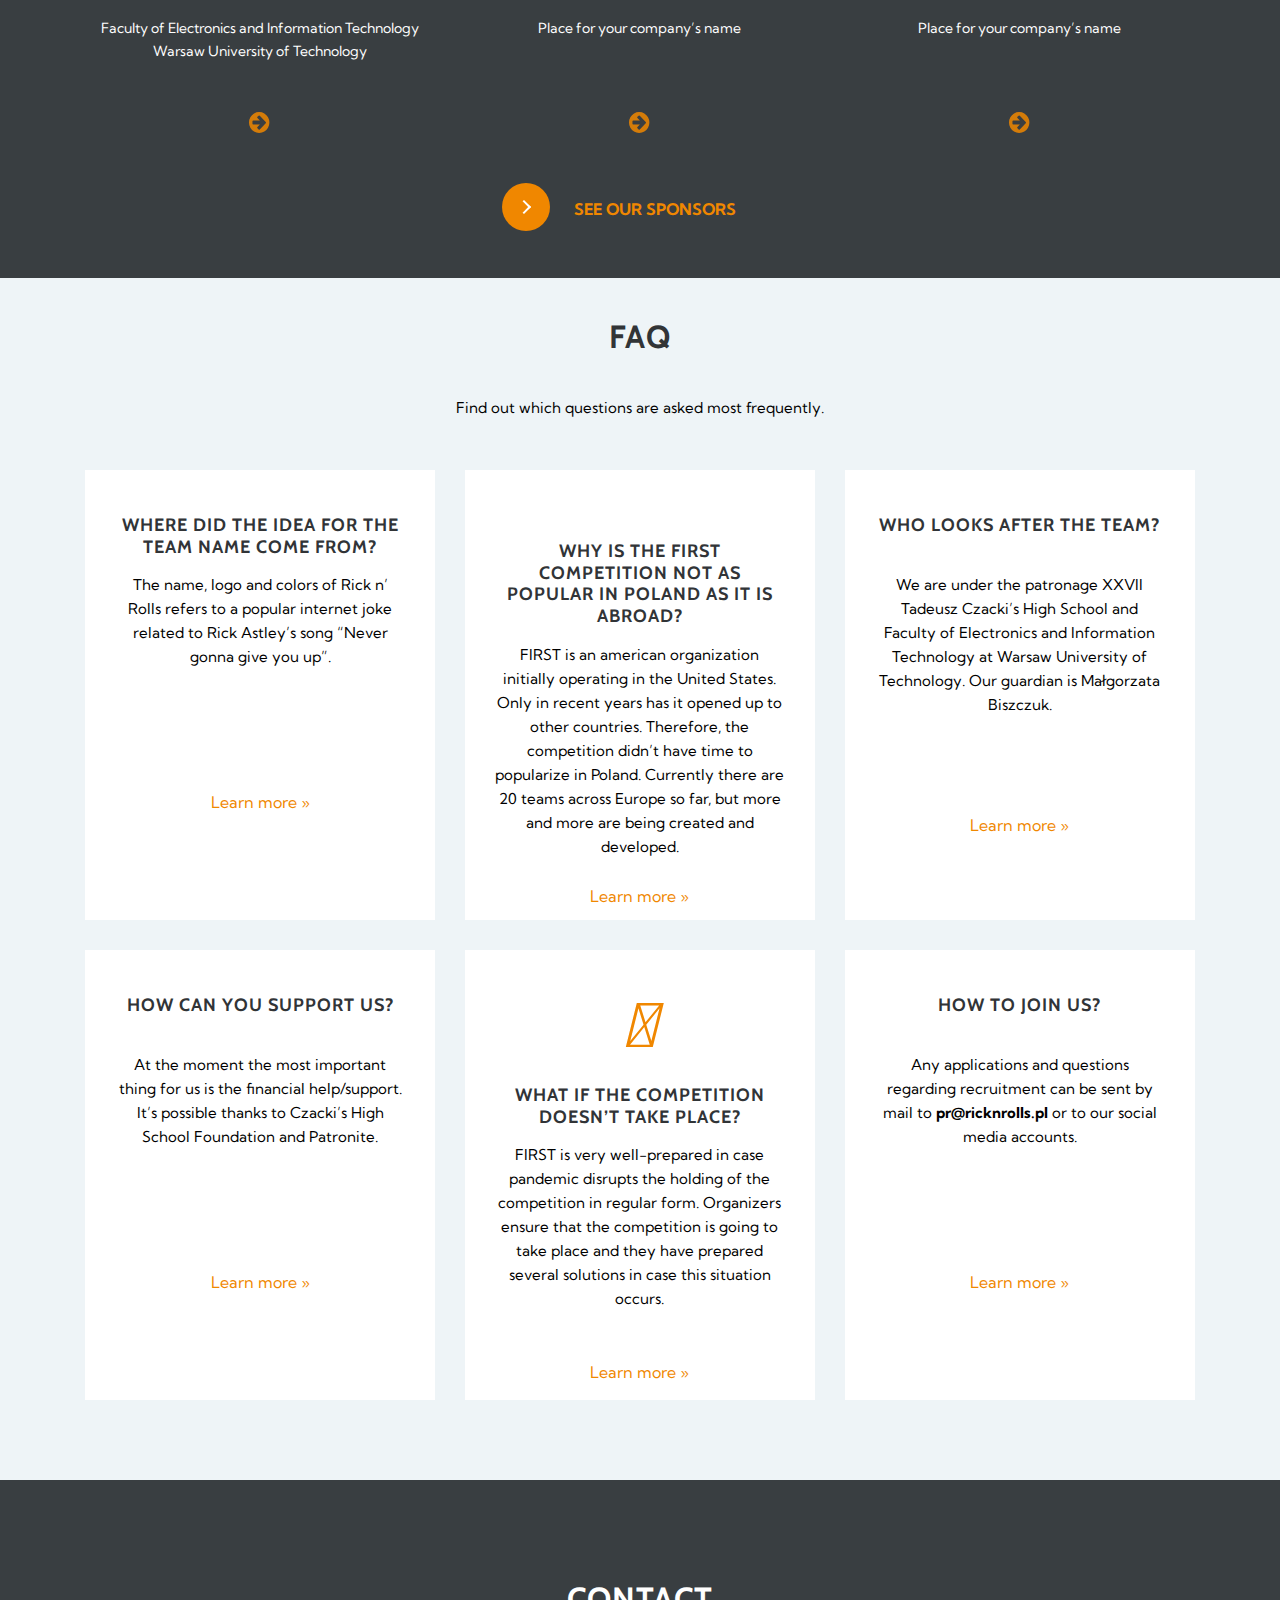
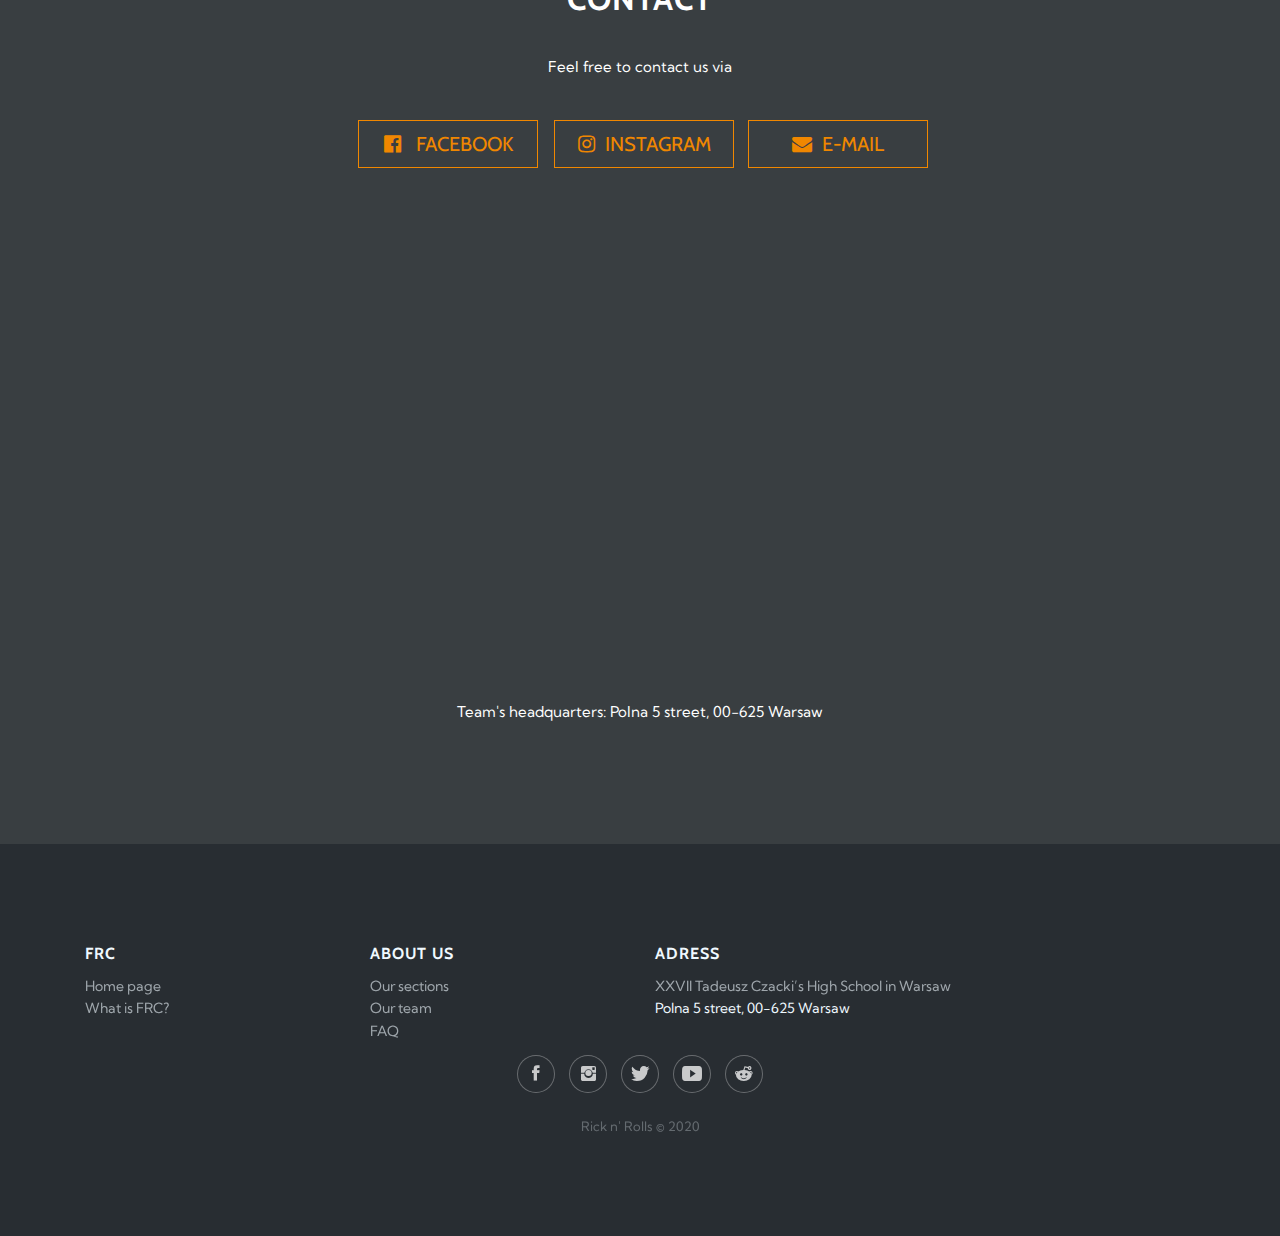
==== commit b48ce7de: "Fixed pages in Polish" ====
--- a/en/index.html
+++ b/en/index.html
@@ -34,7 +34,8 @@
                     <li class="nav-item nav-link js-scroll-trigger" role="presentation"><a class="nav-link js-scroll-trigger" href="#cotofrc">WHAT IS FRC?</a></li>
                     <li class="nav-item nav-link js-scroll-trigger" role="presentation"><a class="nav-link js-scroll-trigger" href="#sponsorzy">SPONSORS AND PATRONS</a></li>
                     <li class="nav-item nav-link js-scroll-trigger" role="presentation"><a class="nav-link js-scroll-trigger" href="#kontakt">CONTACT</a></li>
-                    <li class="nav-item nav-link js-scroll-trigger" role="presentation"><a class="nav-link js-scroll-trigger" href="../index.html">
+                    <li class="nav-item nav-link js-scroll-trigger" role="presentation">
+                        <a class="nav-link js-scroll-trigger" href="../lang/index.html">
                         <i class="fas fa-globe" style="font-size: 30px; margin-top: -4px"></i>
                     </a></li>
                 </ul>
@@ -320,7 +321,7 @@
                         <h3>FRC</h3>
                         <ul>
                             <li><a href="https://www.firstinspires.org/robotics/frc" target="blank">Home page</a></li>
-                            <li><a>What is FRC?</a></li>
+                            <li><a href="../en/index.html#cotofrc">What is FRC?</a></li>
                         </ul>
                     </div>
                     <div class="col-sm-6 col-md-3 item">
@@ -334,7 +335,7 @@
                     <div class="col-md-6 item text">
                         <h3>Adress</h3>
                         <ul>
-                            <li><a href="https://czacki.edu.pl" target="_blank">XXVII Tadeusz Czacki’s HIgh School in Warsaw</a></li>
+                            <li><a href="https://czacki.edu.pl" target="_blank">XXVII Tadeusz Czacki’s High School in Warsaw</a></li>
                             <li>Polna 5 street, 00-625 Warsaw</li>
                         </ul>
                     </div>
@@ -350,4 +351,31 @@
     <script src="../assets/js/grayscale.js"></script>
 </body>
 
+<script>
+    $(document).ready(function(){
+      // Add smooth scrolling to all links
+      $("a").on('click', function(event) {
+    
+        // Make sure this.hash has a value before overriding default behavior
+        if (this.hash !== "") {
+          // Prevent default anchor click behavior
+          event.preventDefault();
+    
+          // Store hash
+          var hash = this.hash;
+    
+          // Using jQuery's animate() method to add smooth page scroll
+          // The optional number (800) specifies the number of milliseconds it takes to scroll to the specified area
+          $('html, body').animate({
+            scrollTop: $(hash).offset().top
+          }, 800, function(){
+    
+            // Add hash (#) to URL when done scrolling (default click behavior)
+            window.location.hash = hash;
+          });
+        } // End if
+      });
+    });
+    </script>
+
 </html>--- a/assets/css/Article-List.css
+++ b/assets/css/Article-List.css
@@ -80,7 +80,7 @@
 }
 
 #strzalka4{
-  margin-top: 41px;
+  margin-top: 63px;
 }
 
 .article-list .item .action:hover {
--- a/assets/css/untitled.css
+++ b/assets/css/untitled.css
@@ -8,7 +8,8 @@
 
 
 html{
-scroll-behavior: smooth;
+scroll-behavior: smooth !important;
+-webkit-overflow-scrolling: touch;
 }
 
 body {
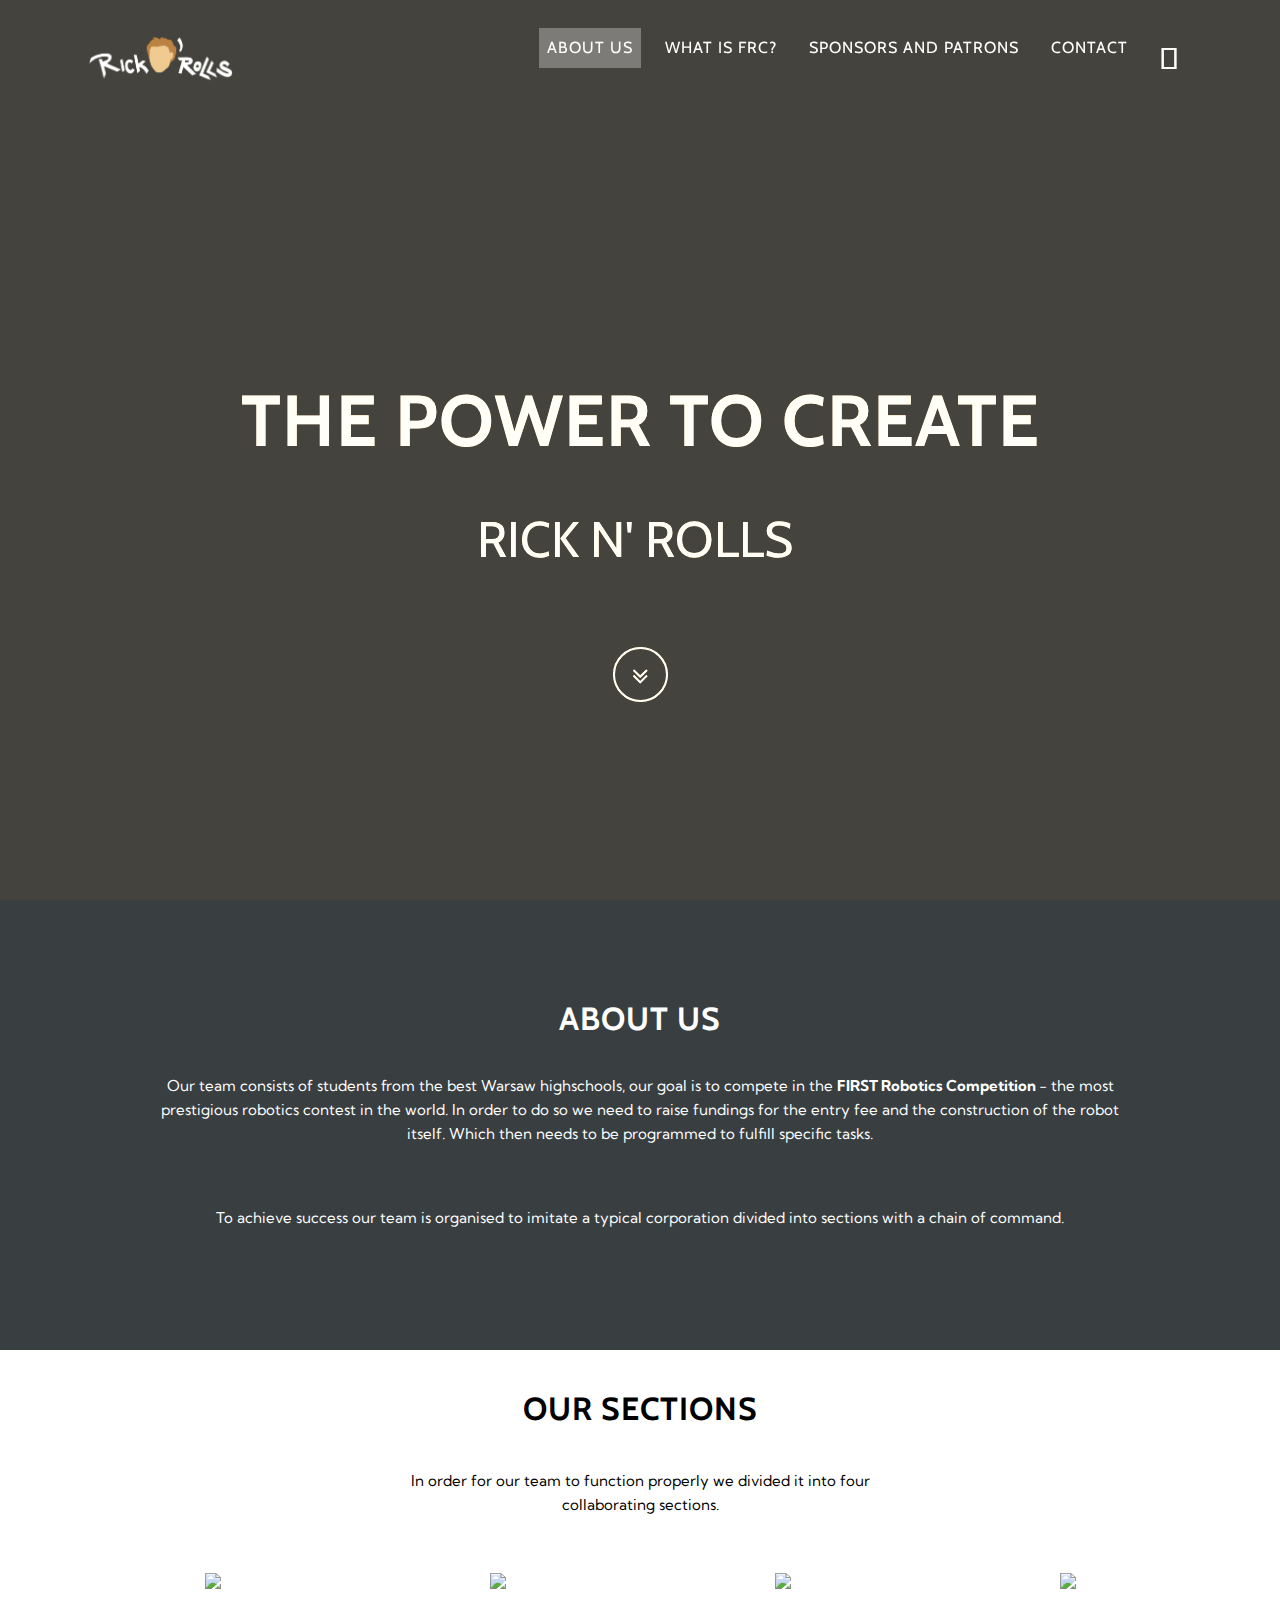
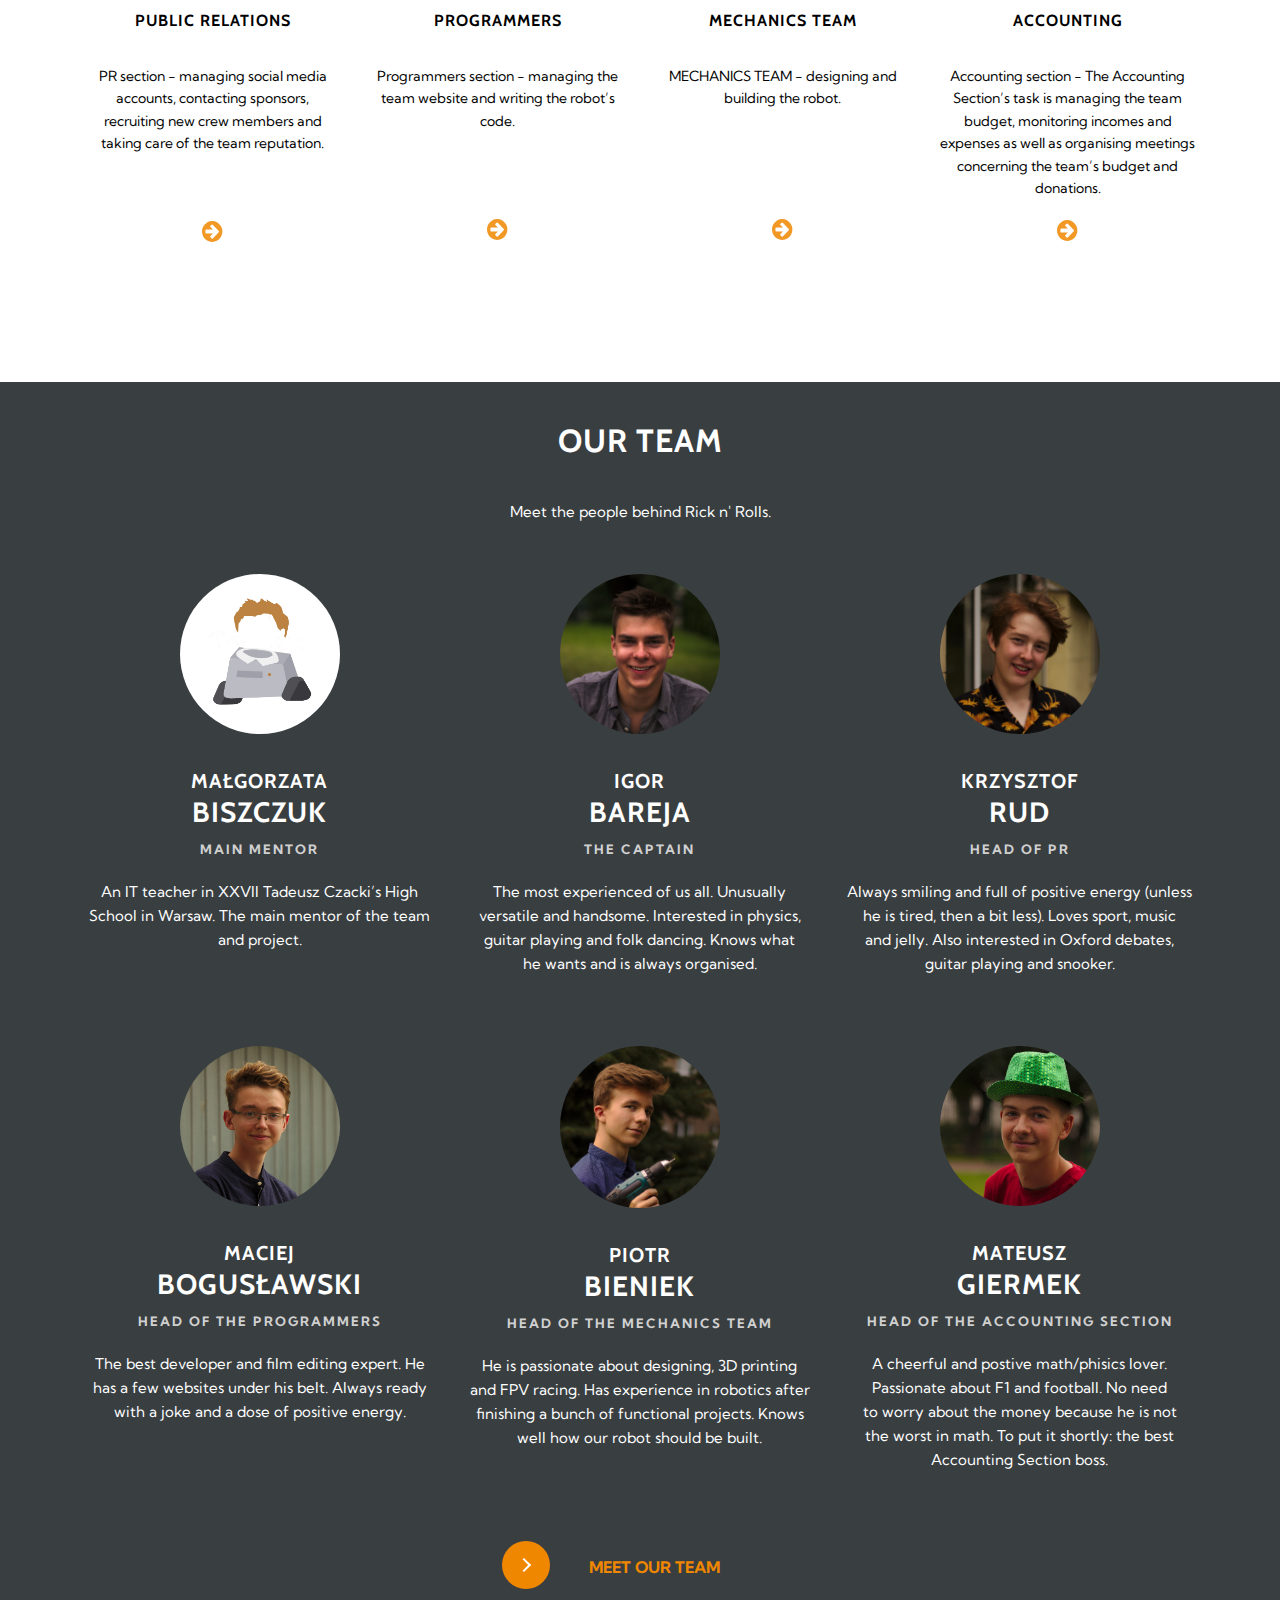
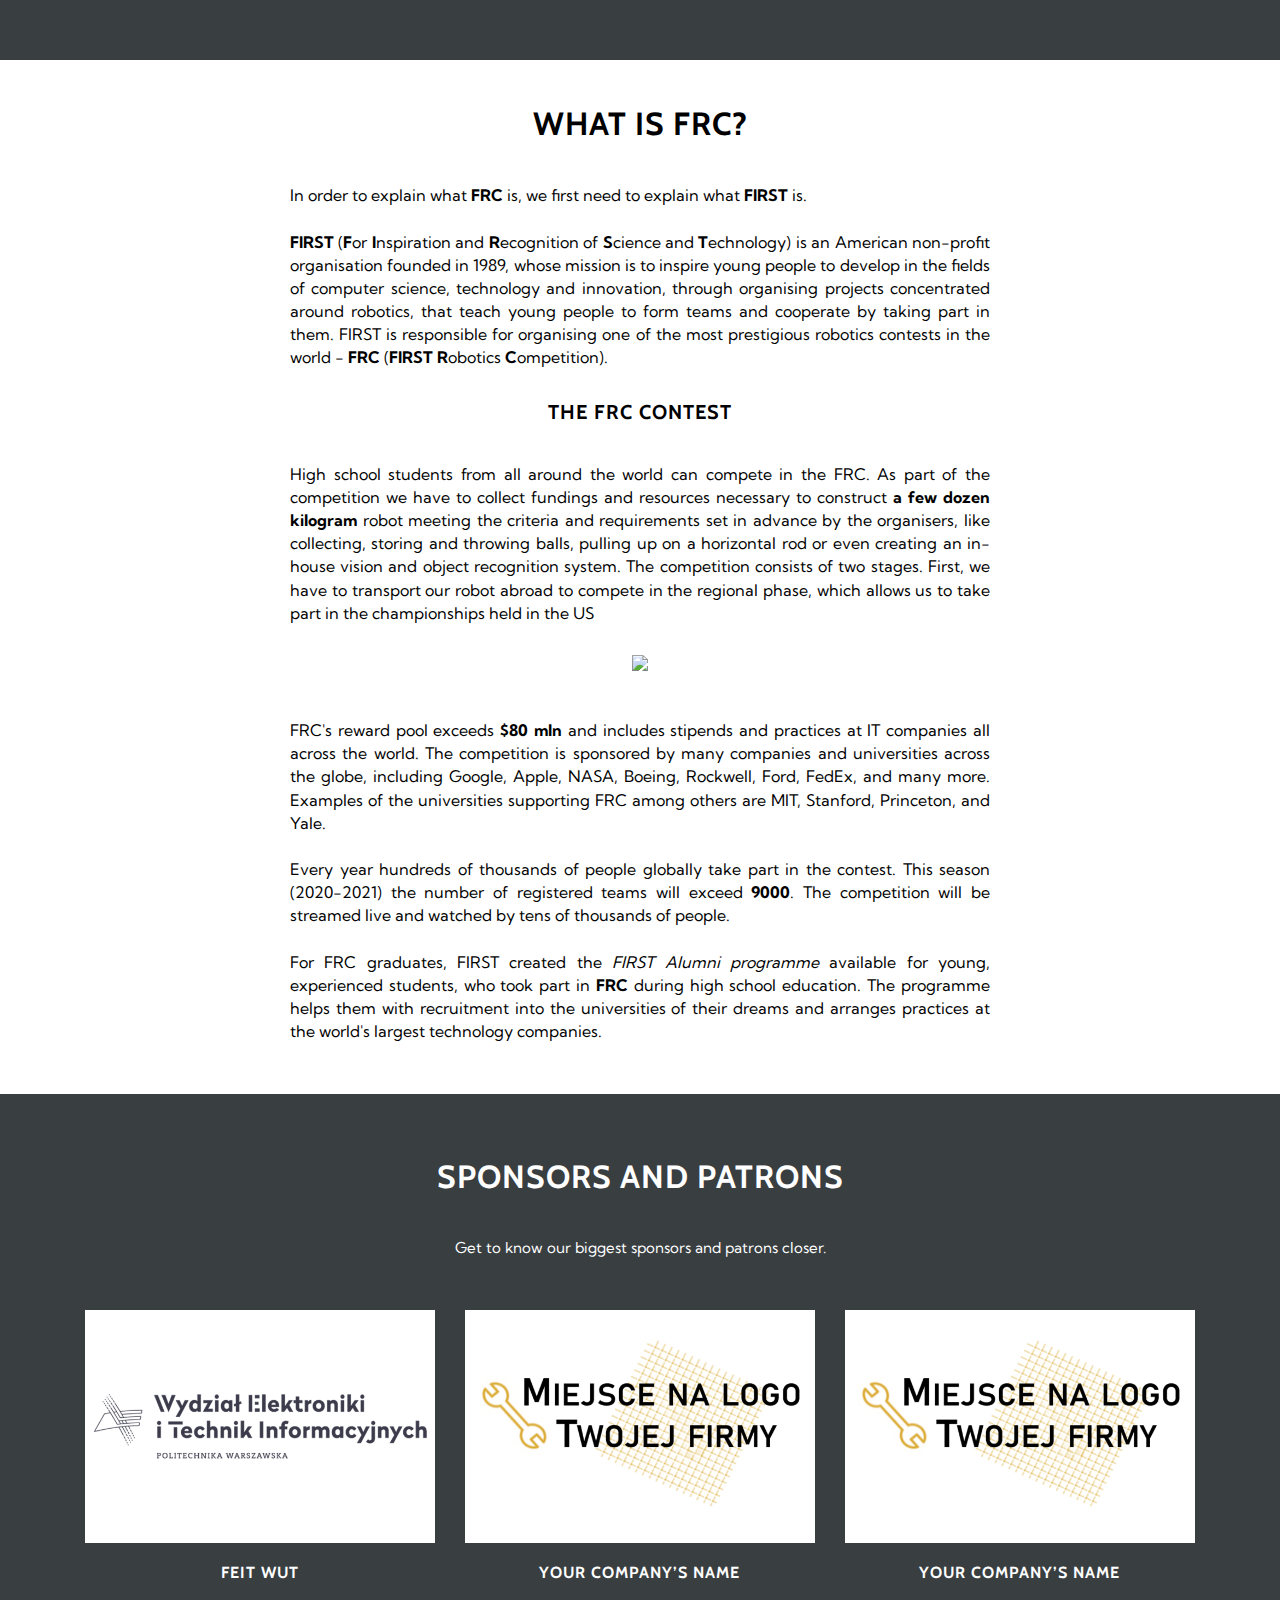
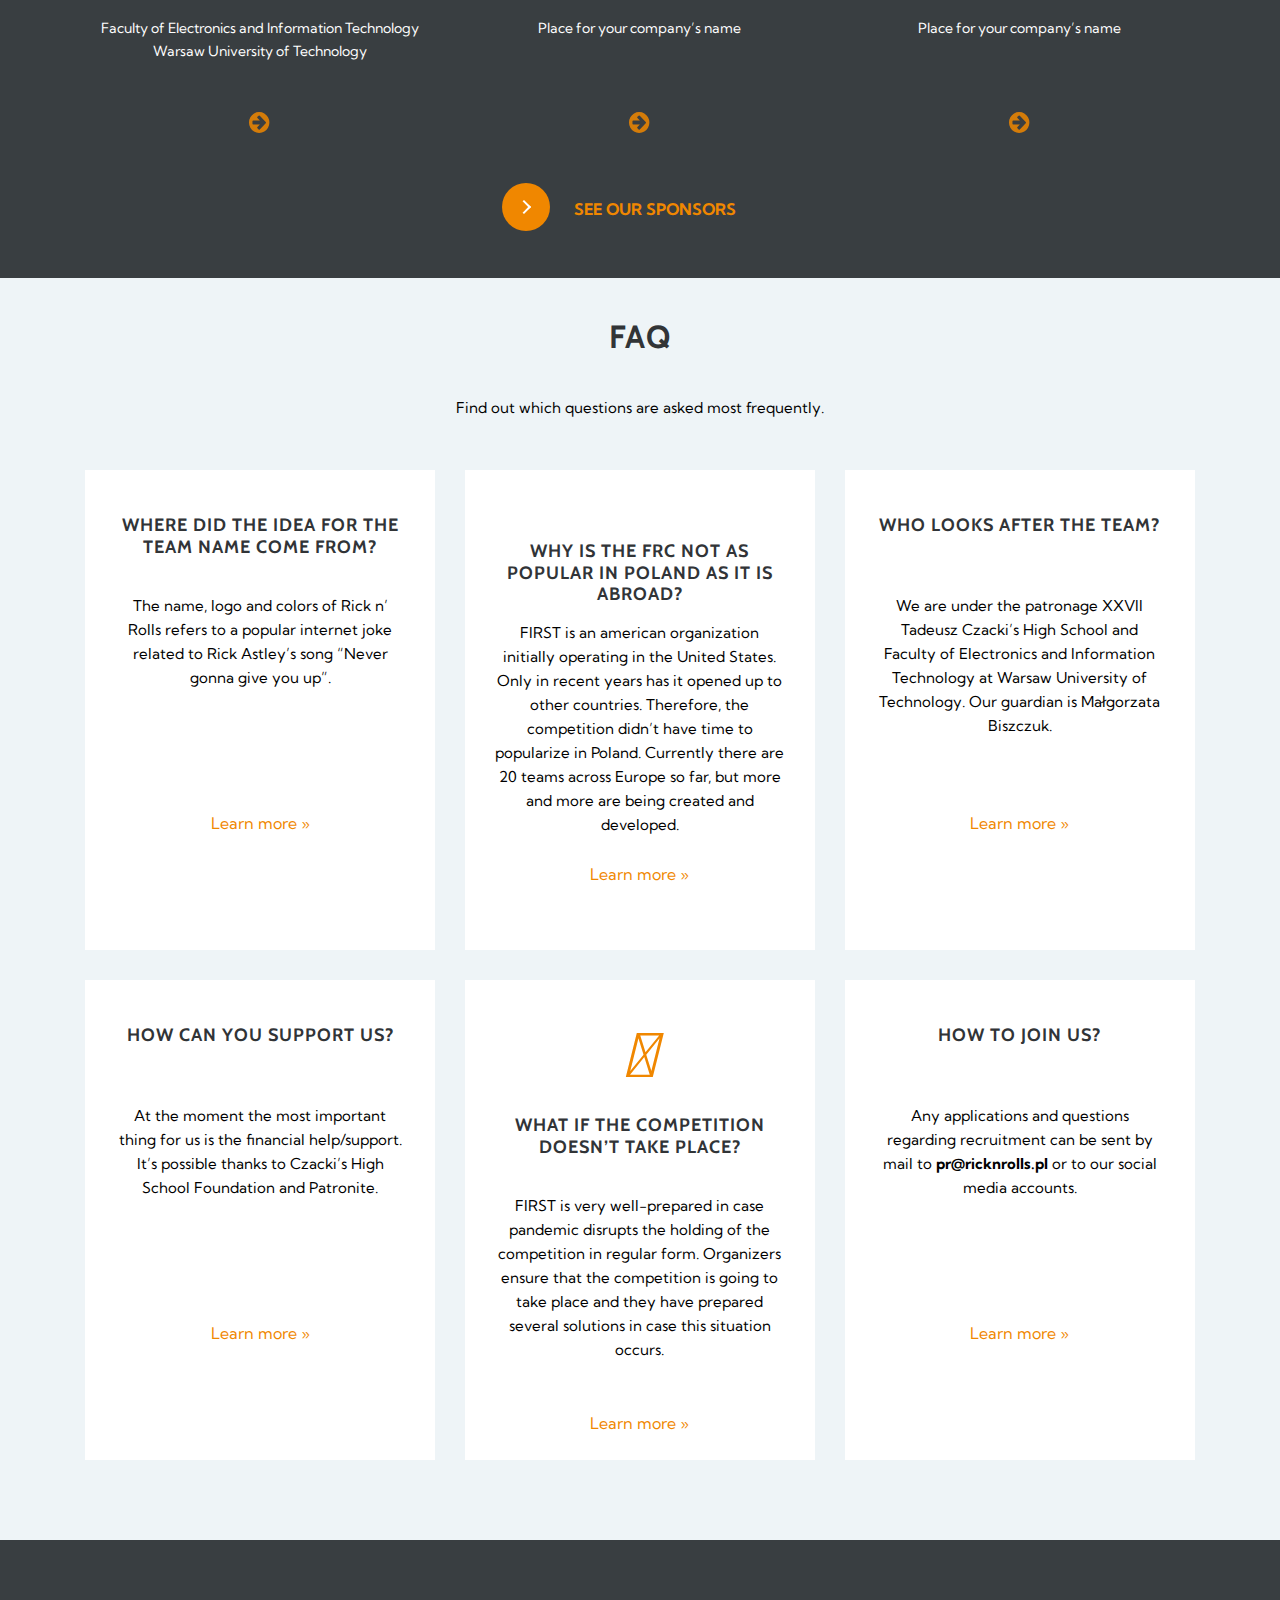
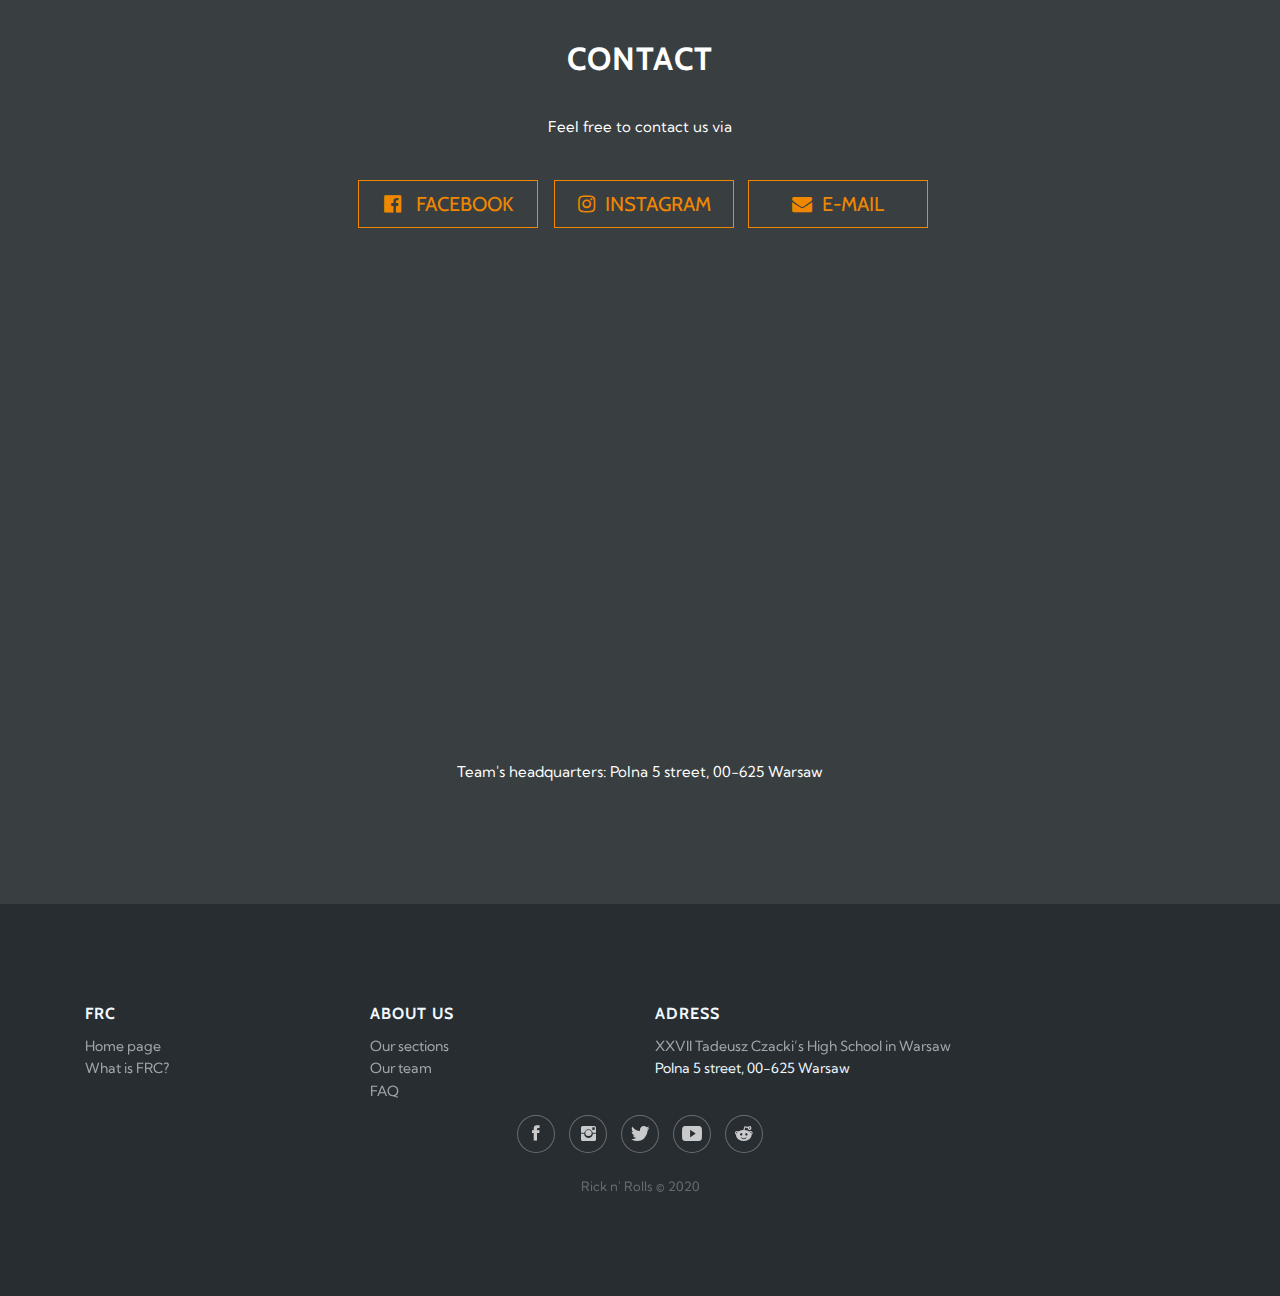
==== commit cc46bbeb: "Fixed pages in English" ====
--- a/en/index.html
+++ b/en/index.html
@@ -86,7 +86,7 @@
                     </a>
                 	<h3 class="name black-text">PUBLIC RELATIONS</h3>
                     <p class="description black-text">PR section - managing social media accounts, contacting sponsors, recruiting new crew members and taking care of the team reputation.</p>
-                    <a class="action" id="strzalka3" href="sekcje/index.html#pr">
+                    <a class="action" id="arrow1" href="sekcje/index.html#pr">
                         <i class="fa fa-arrow-circle-right"></i>
                     </a>
                 </div>
@@ -96,7 +96,7 @@
                     </a>
                     <h3 class="name black-text">PROGRAMMERS</h3>
                     <p class="description black-text">Programmers section - managing the team website and writing the robot’s code.</p>
-                    <a class="action" id="strzalka1" href="sekcje/index.html#programisci">
+                    <a class="action" id="arrow2" href="sekcje/index.html#programisci">
                         <i class="fa fa-arrow-circle-right"></i>
                     </a>
                 </div>
@@ -107,7 +107,7 @@
                     </a>
                     <h3 class="name black-text">MECHANICS TEAM</h3>
                     <p class="description black-text">MECHANICS TEAM - designing and building the robot.</p>
-                    <a class="action" id="strzalka2"href="sekcje/index.html#mechanicy">
+                    <a class="action" id="arrow3"href="sekcje/index.html#mechanicy">
                         <i class="fa fa-arrow-circle-right"></i>
                     </a>
                 </div>
@@ -117,7 +117,7 @@
                     </a>
                 	<h3 class="name black-text">ACCOUNTING</h3>
                     <p class="description black-text">Accounting section - The Accounting Section’s task is managing the team budget, monitoring incomes and expenses as well as organising meetings concerning the team’s budget and donations.</p>
-                    <a class="action" id="strzalka4" href="sekcje/index.html#accounting">
+                    <a class="action" id="arrow4" href="sekcje/index.html#accounting">
                         <i class="fa fa-arrow-circle-right"></i>
                     </a>
                 </div>
@@ -136,17 +136,17 @@
             	<div class="col-md-6 col-lg-4 item"><img class="rounded-circle" src="../assets/img/prof_pic_white.png">
                     <h3 class="name"><span class="member-first-name">Małgorzata</span><br>Biszczuk</h3>
                     <p class="title">Main mentor</p>
-                    <p class="description white-text">An IT teacher in XXVII Tadeusz Czacki’s HIgh School in Warsaw. The main mentor of the team and project.</p>
+                    <p class="description white-text">An IT teacher in XXVII Tadeusz Czacki’s High School in Warsaw. The main mentor of the team and project.</p>
                 </div>
                 <div class="col-md-6 col-lg-4 item"><img class="rounded-circle" src="../assets/img/igor.jpg">
                     <h3 class="name"><span class="member-first-name">Igor</span><br>Bareja</h3>
                     <p class="title">The captain</p>
-                    <p class="description white-text">The most experienced of us all. Unusually versatile and handsome. Interested in physics, guitar playing and folk dancing. Knows what he wants and is always organised.</p>
+                    <p class="description white-text">The most experienced of us all. Unusually versatile and handsome. Interested in physics, guitar playing and folk dancing. Knows what he&nbsp;wants and is always organised.</p>
                 </div>
                 <div class="col-md-6 col-lg-4 item"><img class="rounded-circle" src="../assets/img/krzysiek.jpg">
                     <h3 class="name"><span class="member-first-name">Krzysztof</span><br>Rud</h3>
                     <p class="title">Head of PR</p>
-                    <p class="description white-text">Always smiling and full of positive energy (unless he is tired, then a bit less). Loves sport, music and jelly. Also interested in Oxford debates, guitar playing and snooker.</p>
+                    <p class="description white-text">Always smiling and full of positive energy (unless he is tired, then a bit less). Loves sport, music and&nbsp;jelly. Also interested in Oxford debates, guitar&nbsp;playing and snooker.</p>
                 </div>
                 <div class="col-md-6 col-lg-4 item"><img class="rounded-circle" src="../assets/img/maciek.jpg">
                     <h3 class="name"><span class="member-first-name">Maciej</span><br>Bogusławski</h3>
@@ -156,12 +156,12 @@
                 <div class="col-md-6 col-lg-4 item"><img class="rounded-circle" src="../assets/img/piotr.jpg">
                     <h3 class="name"><span class="member-first-name">Piotr</span><br>Bieniek</h3>
                     <p class="title">Head of the Mechanics Team</p>
-                    <p class="description white-text">He is passionate about designing, 3D printing and FPV racing. Has experience in robotics after finishing a bunch of functional projects. Knows well how our robot should be built.</p>
+                    <p class="description white-text">He is passionate about designing, 3D printing and&nbsp;FPV racing. Has experience in robotics after finishing a bunch of functional projects. Knows well how our robot should be built.</p>
                 </div>
                 <div class="col-md-6 col-lg-4 item"><img class="rounded-circle" src="../assets/img/mateusz.jpg">
                     <h3 class="name"><span class="member-first-name">Mateusz</span><br>Giermek</h3>
                     <p class="title">Head of the Accounting section</p>
-                    <p class="description white-text">A cheerful and postive math/phisics lover. Passionate about F1 and football. No need to worry about the money because he is not the worst in math. To put it shortly: the best Accounting Section boss.</p>
+                    <p class="description white-text">A cheerful and postive math/phisics lover. Passionate about F1 and football. No need to&nbsp;worry about the money because he is not the&nbsp;worst in math. To put it shortly: the best Accounting Section boss.</p>
                 </div>
             </div>
             <div id="container">
@@ -247,32 +247,32 @@
                 <div class="col-sm-6 col-md-5 col-lg-4 item">
                     <div class="box"><i class="fas fa-lightbulb icon"></i>
                         <h3 class="name">Where did the idea for the team name come from?</h3>
-                        <p class="description black-text">The name, logo and colors of Rick n’ Rolls refers to a popular internet joke related to Rick Astley’s song “Never gonna give you up”.</p><a class="learn-more" href="https://www.youtube.com/watch?v=dQw4w9WgXcQ" target="_blank" style="top: 101px;">Learn more »</a></div>
+                        <p class="description black-text" style="margin-top: 36px;">The name, logo and colors of Rick n’ Rolls refers to a popular internet joke related to Rick Astley’s song “Never gonna give you up”.</p><a class="learn-more" href="https://www.youtube.com/watch?v=dQw4w9WgXcQ" target="_blank" style="top: 101px;">Learn more »</a></div>
                 </div>
                 <div class="col-sm-6 col-md-5 col-lg-4 item">
                     <div class="box"><i class="fa fa-globe-europe icon"></i>
-                        <h3 class="name">Why is the FIRST competition not as popular in Poland as it is abroad?</h3>
+                        <h3 class="name">Why is the FRC not as popular in Poland as it is abroad?</h3>
                         <p class="description black-text">FIRST is an american organization initially operating in the United States. Only in recent years has it opened up to other countries. Therefore, the competition didn’t have time to popularize in Poland. Currently there are 20 teams across Europe so far, but more and more are being created and developed.</p><a class="learn-more" href="https://www.firstinspires.org/robotics/frc" target="_blank" style="top: 5px;">Learn more »</a></div>
                 </div>
                 <div class="col-sm-6 col-md-5 col-lg-4 item">
                     <div class="box"><i class="fas fa-chalkboard-teacher icon"></i>
                         <h3 class="name">Who looks after the team?</h3>
-                        <p class="description black-text" style="margin-top: 36px;">We are under the patronage XXVII Tadeusz Czacki’s High School and Faculty of Electronics and Information Technology at Warsaw University of Technology. Our guardian is Małgorzata Biszczuk.</p><a class="learn-more" href="https://www.czacki.edu.pl" target="_blank" style="top: 76px;">Learn more »</a></div>
+                        <p class="description black-text" style="margin-top: 57px;">We are under the patronage XXVII Tadeusz Czacki’s High School and Faculty of Electronics and Information Technology at Warsaw University of Technology. Our guardian is Małgorzata Biszczuk.</p><a class="learn-more" href="https://www.czacki.edu.pl" target="_blank" style="top: 53px;">Learn more »</a></div>
                 </div>
                 <div class="col-sm-6 col-md-5 col-lg-4 item">
                     <div class="box"><i class="fas fa-donate icon"></i>
                         <h3 class="name">How can you support us? </h3>
-                        <p class="descritiopn black-text">At the moment the most important thing for us is the financial help/support. It’s possible thanks to Czacki’s High School Foundation and Patronite.</p><a class="learn-more" href="sponsorzy-i-patroni/index.html#jak-zostac-sponsorem" target='_blank' style="top: 101px;">Learn more »</a></div>
+                        <p class="descritiopn black-text" style="margin-top: 57px;">At the moment the most important thing for us is the financial help/support. It’s possible thanks to Czacki’s High School Foundation and Patronite.</p><a class="learn-more" href="sponsorzy-i-patroni/index.html#jak-zostac-sponsorem" target='_blank' style="top: 101px;">Learn more »</a></div>
                 </div>
                 <div class="col-sm-6 col-md-5 col-lg-4 item">
                     <div class="box"><i class="fas fa-trophy icon"></i>
                         <h3 class="name">What if the competition doesn’t take place?</h3>
-                        <p class="description black-text">FIRST is very well-prepared in case pandemic disrupts the holding of the competition in regular form. Organizers ensure that the competition is going to take place and they have prepared several solutions in case this situation occurs.</p><a class="learn-more" href="https://www.firstinspires.org/robotics/frc" target="_blank" style="top: 29px;">Learn more »</a></div>
+                        <p class="description black-text" style="margin-top: 36px;">FIRST is very well-prepared in case pandemic disrupts the holding of the competition in regular form. Organizers ensure that the competition is going to take place and they have prepared several solutions in case this situation occurs.</p><a class="learn-more" href="https://www.firstinspires.org/robotics/frc" target="_blank" style="top: 29px;">Learn more »</a></div>
                 </div>
                 <div class="col-sm-6 col-md-5 col-lg-4 item">
                     <div class="box"><i class="fas fa-sign-in-alt icon"></i>
                         <h3 class="name">How to join us?</h3>
-                        <p class="description black-text" style="margin-top: 36px;">Any applications and questions regarding recruitment can be sent by mail to <b>pr@ricknrolls.pl</b> or to our social media accounts.</p><a class="learn-more" href="#kontakt" target="_blank" style="top: 101px;">Learn more »</a></div>
+                        <p class="description black-text" style="margin-top: 57px;">Any applications and questions regarding recruitment can be sent by mail to <b>pr@ricknrolls.pl</b> or to our social media accounts.</p><a class="learn-more" href="#kontakt" target="_blank" style="top: 101px;">Learn more »</a></div>
                 </div>
             </div>
         </div>
@@ -321,7 +321,7 @@
                         <h3>FRC</h3>
                         <ul>
                             <li><a href="https://www.firstinspires.org/robotics/frc" target="blank">Home page</a></li>
-                            <li><a href="../en/index.html#cotofrc">What is FRC?</a></li>
+                            <li><a href="../index.html#cotofrc">What is FRC?</a></li>
                         </ul>
                     </div>
                     <div class="col-sm-6 col-md-3 item">
--- a/assets/css/Article-List.css
+++ b/assets/css/Article-List.css
@@ -81,6 +81,21 @@
 
 #strzalka4{
   margin-top: 63px;
+}
+
+#arrow1{
+  margin-top: 64px;
+}
+
+#arrow2{
+  margin-top: 85px;
+}
+#arrow3{
+  margin-top: 107px;
+}
+
+#arrow4{
+  margin-top: 19px;
 }
 
 .article-list .item .action:hover {
--- a/assets/css/Features-Boxed.css
+++ b/assets/css/Features-Boxed.css
@@ -45,7 +45,7 @@
   padding: 30px;
   background-color: #fff;
   margin-bottom: 30px;
-  height: 450px;
+  height: 480px;
 }
 
 .features-boxed .item .icon {
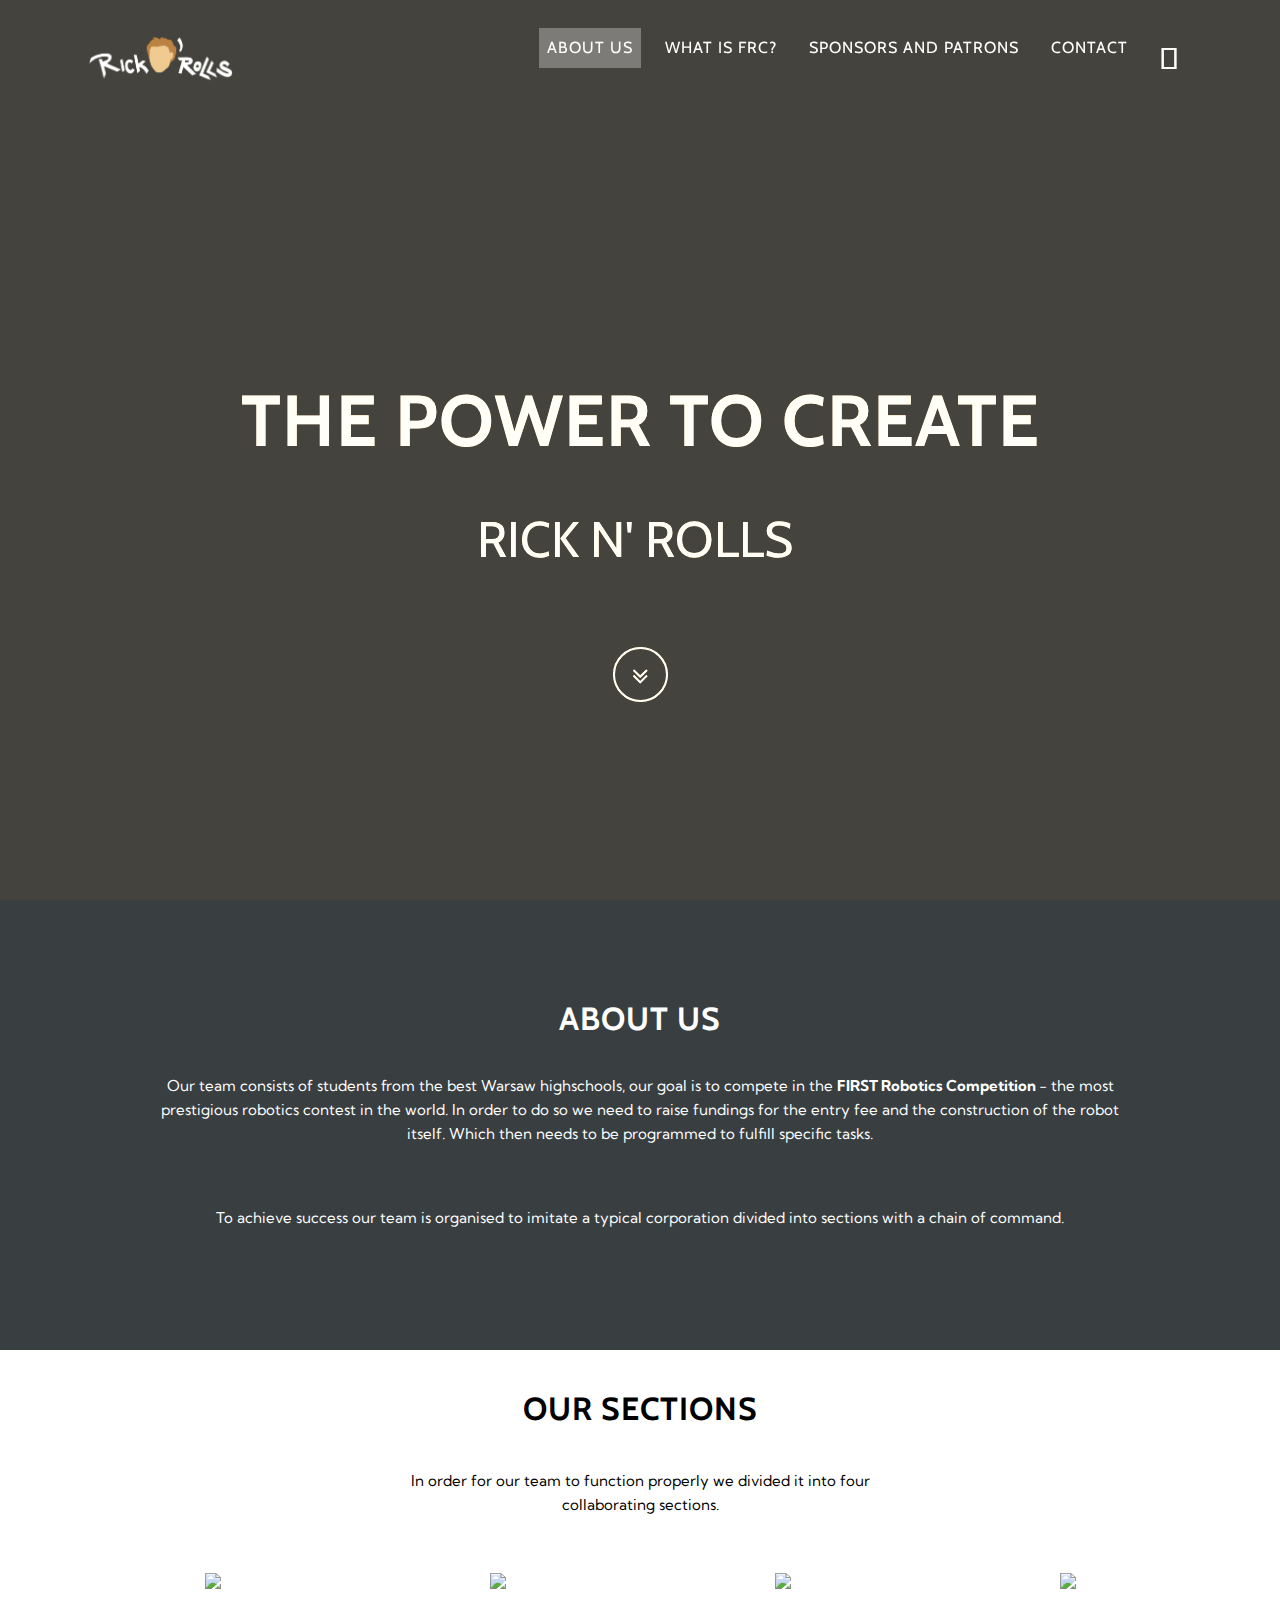
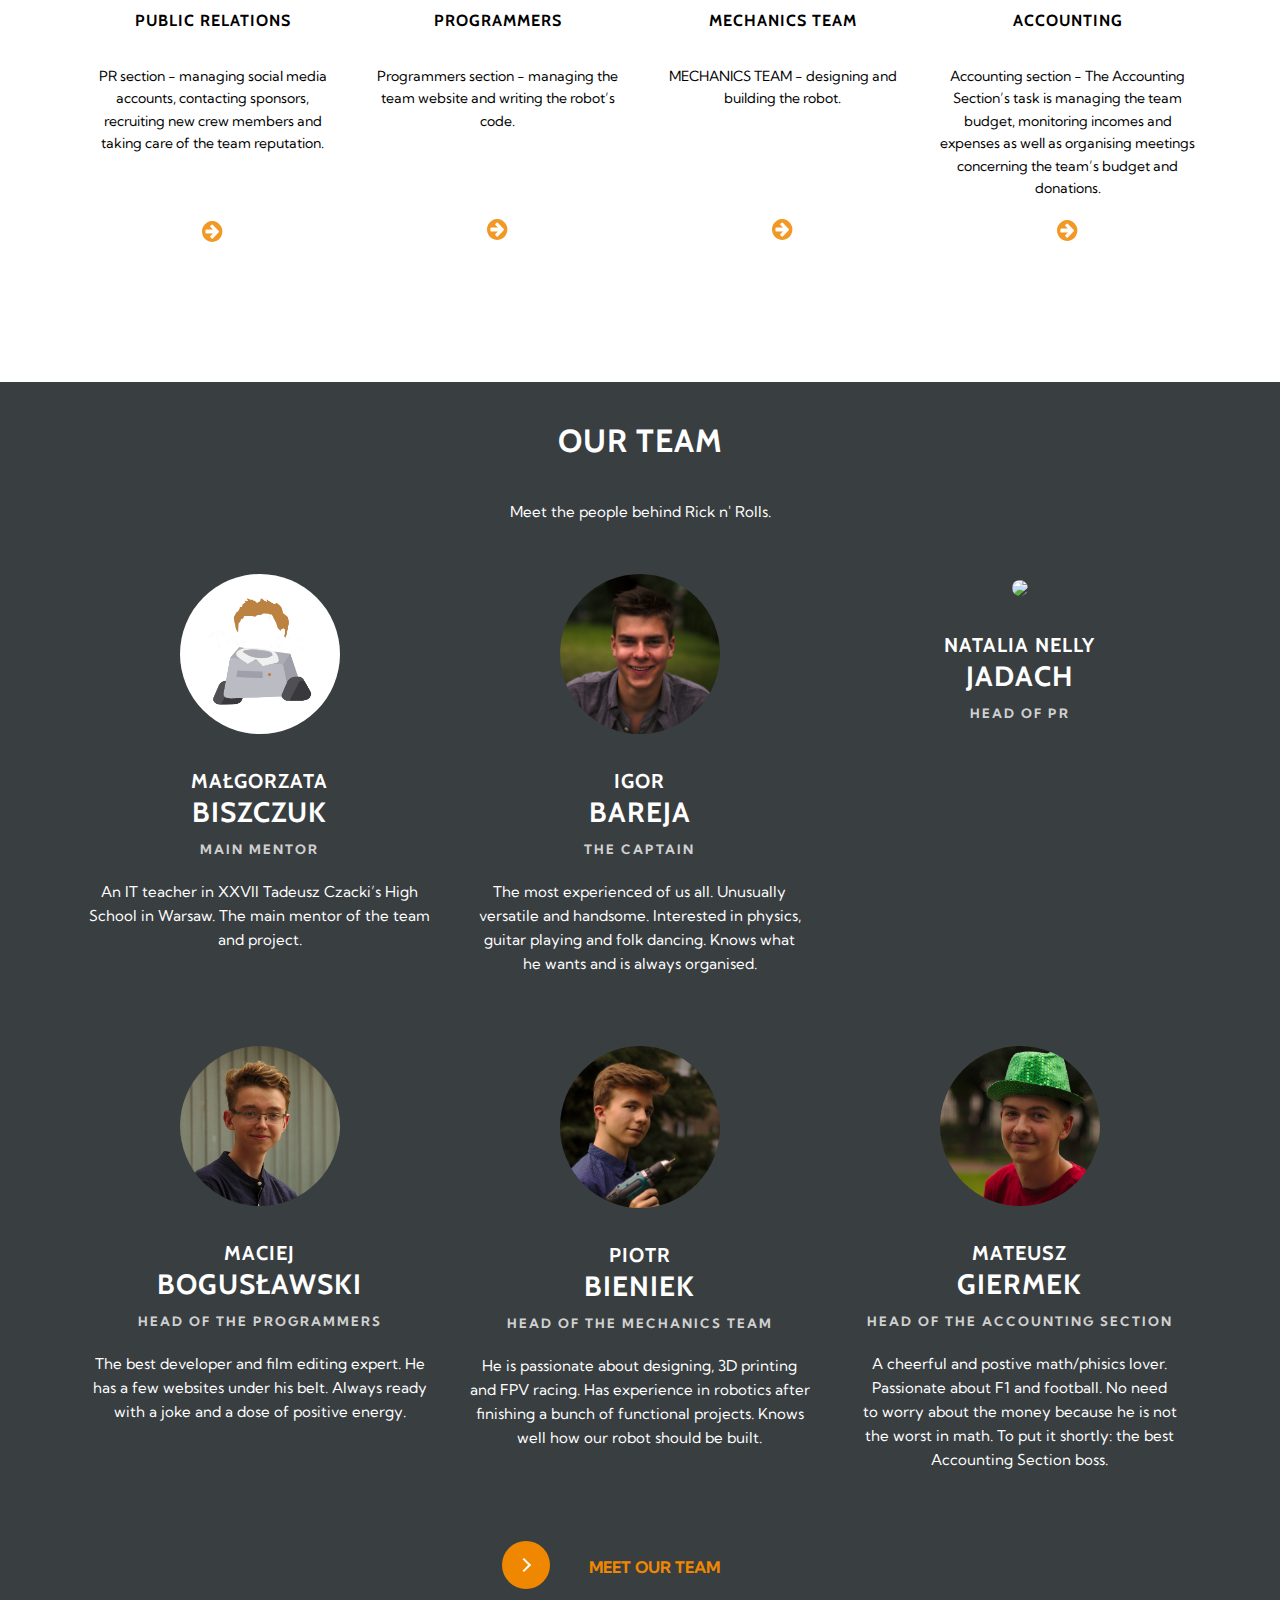
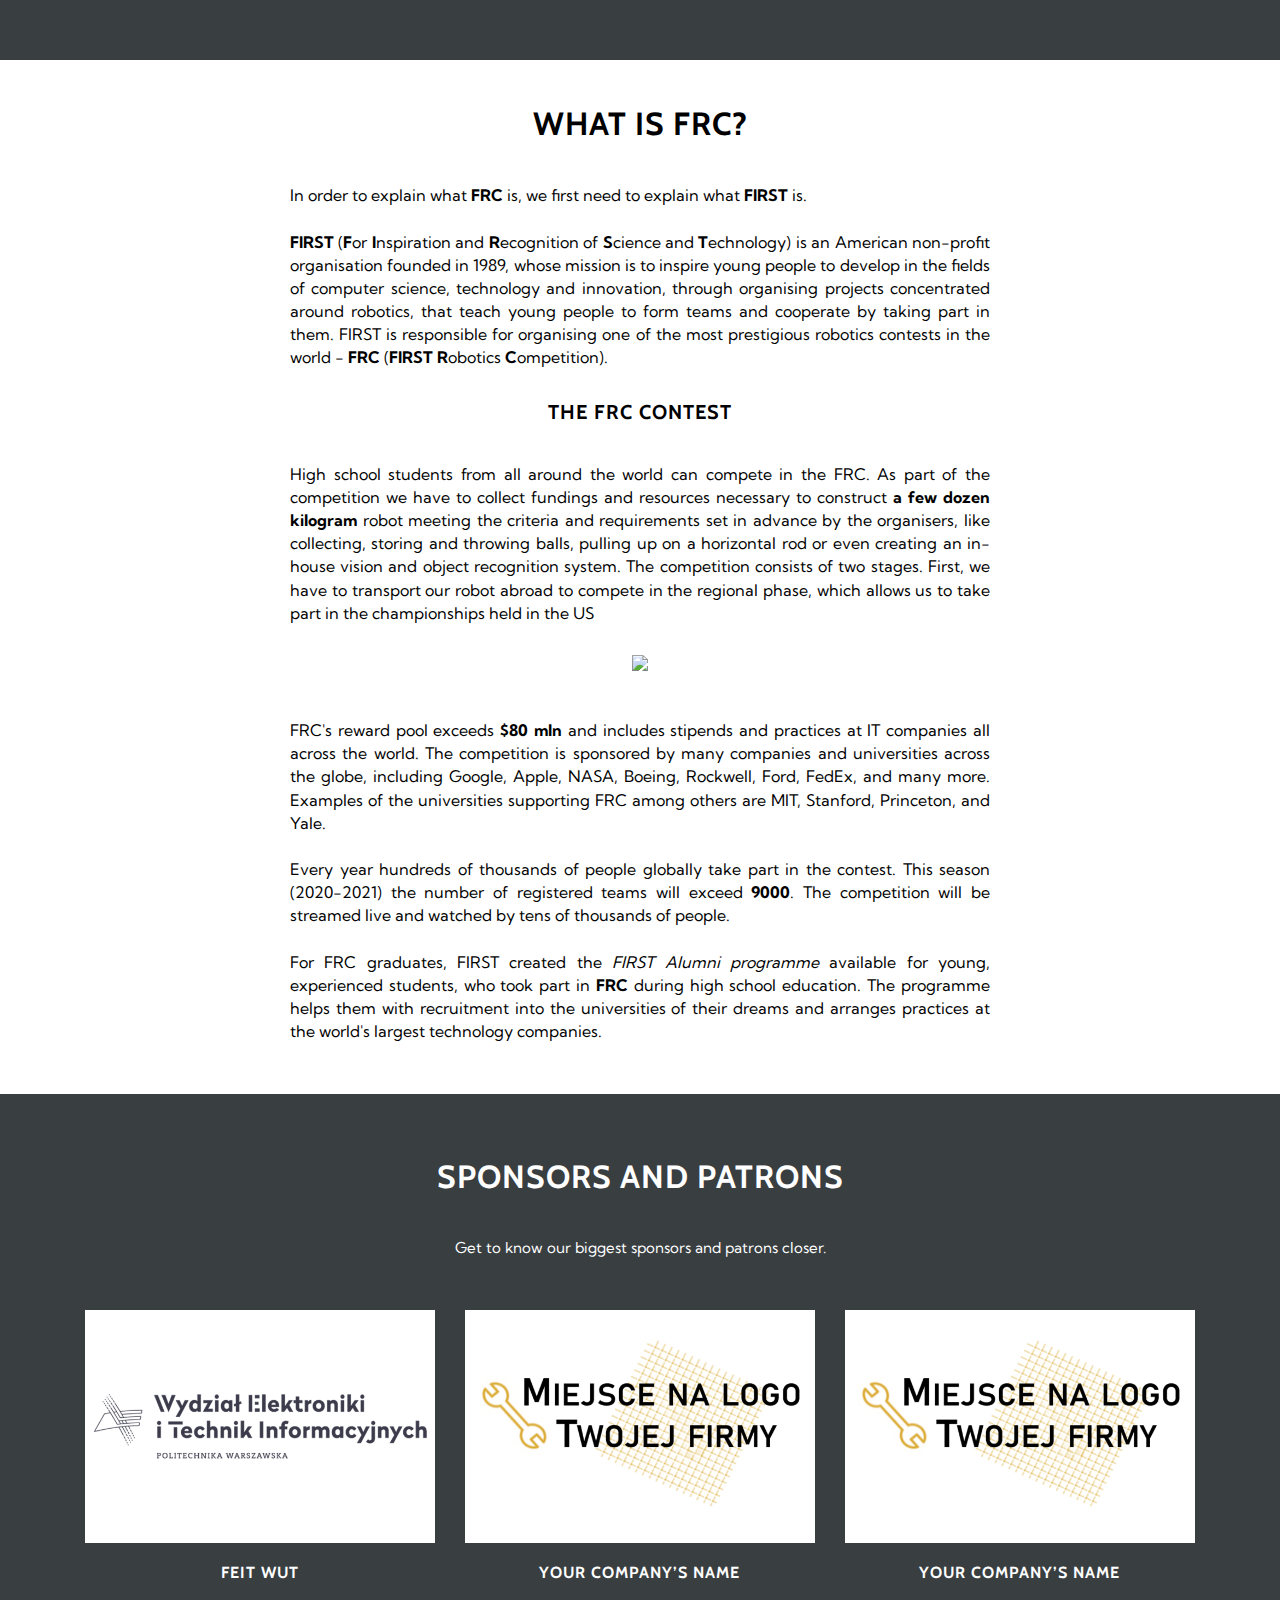
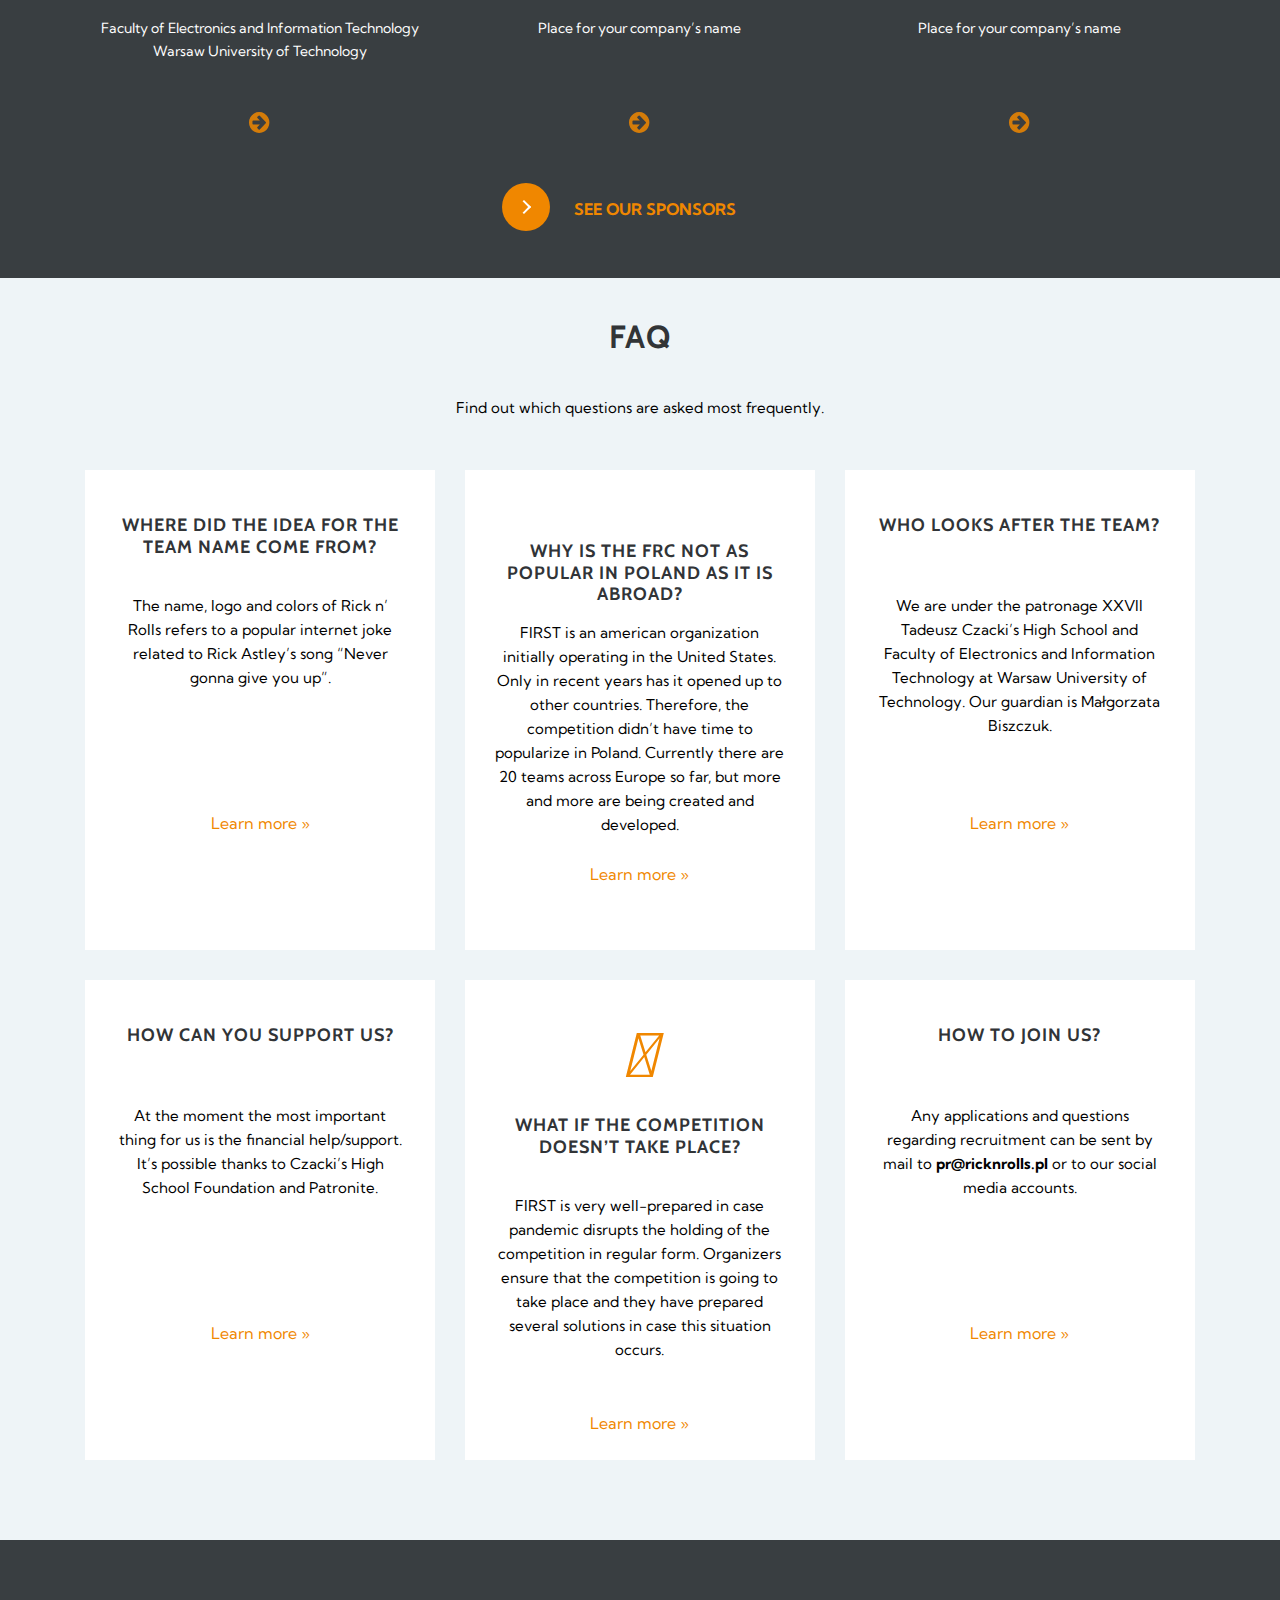
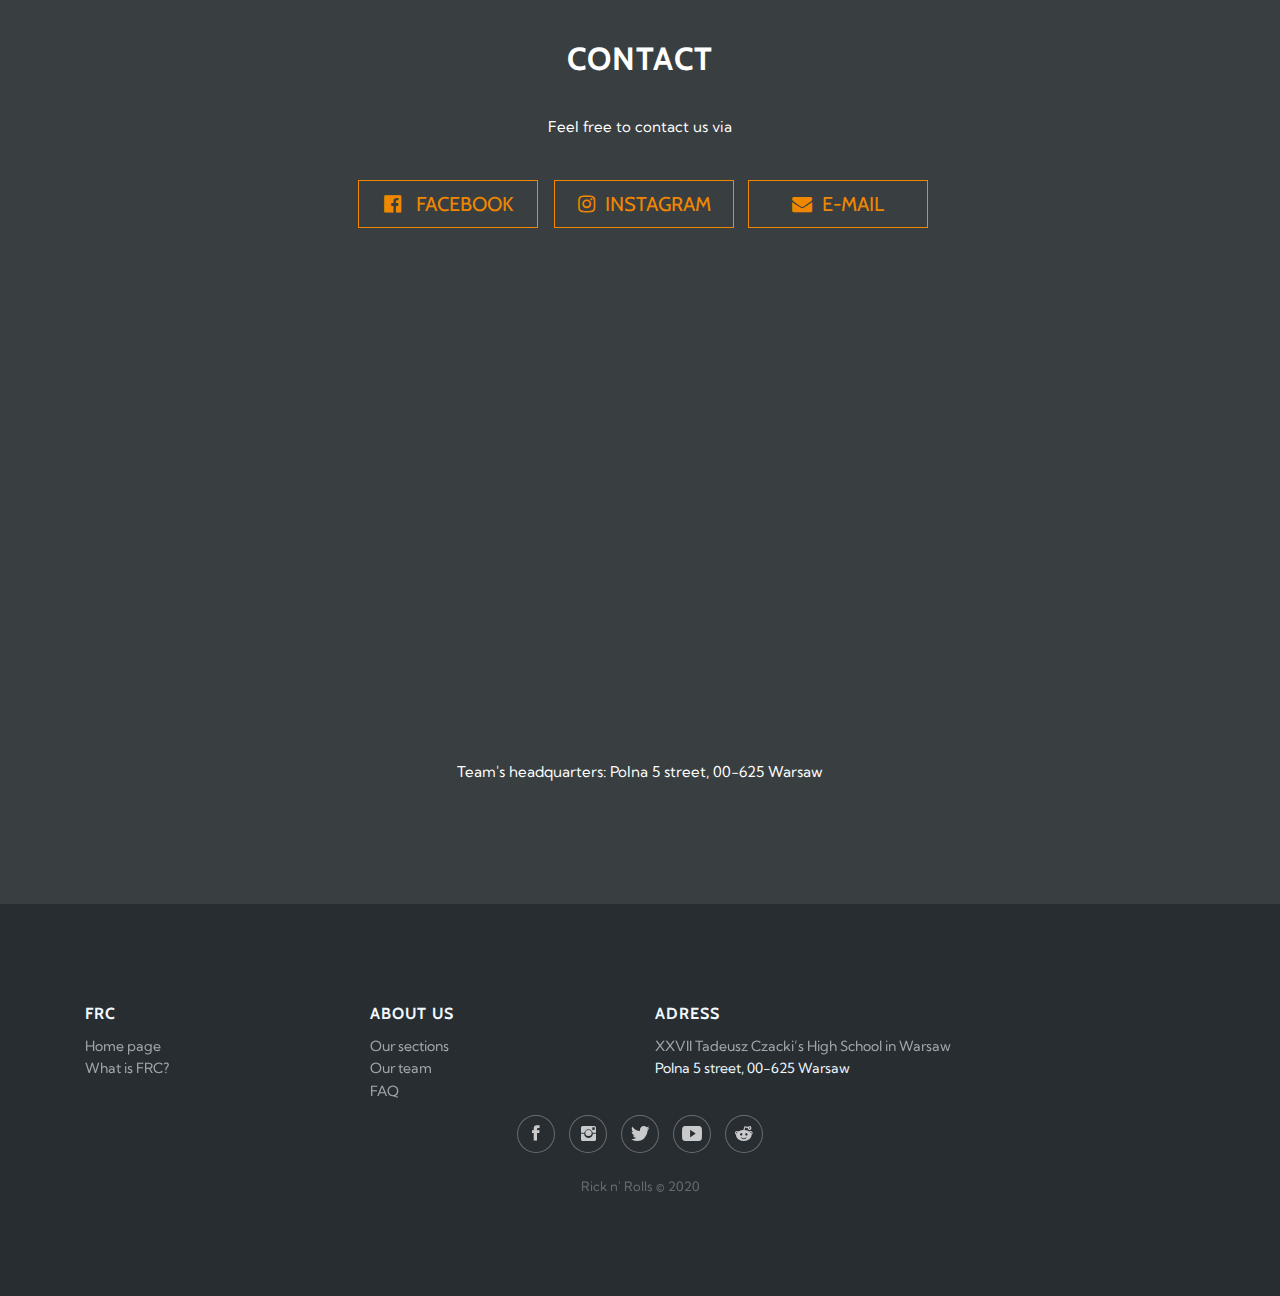
==== commit e0240c42: "Demoted Krzysztof Rud" ====
--- a/en/index.html
+++ b/en/index.html
@@ -143,10 +143,10 @@
                     <p class="title">The captain</p>
                     <p class="description white-text">The most experienced of us all. Unusually versatile and handsome. Interested in physics, guitar playing and folk dancing. Knows what he&nbsp;wants and is always organised.</p>
                 </div>
-                <div class="col-md-6 col-lg-4 item"><img class="rounded-circle" src="../assets/img/krzysiek.jpg">
-                    <h3 class="name"><span class="member-first-name">Krzysztof</span><br>Rud</h3>
+                <div class="col-md-6 col-lg-4 item"><img class="rounded-circle" src="../assets/img/jnelly.png">
+                    <h3 class="name"><span class="member-first-name">Natalia Nelly</span><br>Jadach</h3>
                     <p class="title">Head of PR</p>
-                    <p class="description white-text">Always smiling and full of positive energy (unless he is tired, then a bit less). Loves sport, music and&nbsp;jelly. Also interested in Oxford debates, guitar&nbsp;playing and snooker.</p>
+                    <p class="description white-text"></p>
                 </div>
                 <div class="col-md-6 col-lg-4 item"><img class="rounded-circle" src="../assets/img/maciek.jpg">
                     <h3 class="name"><span class="member-first-name">Maciej</span><br>Bogusławski</h3>
@@ -215,11 +215,11 @@
                 </div>
                 <div class="col-sm-6 col-md-4 item"><a href="#"><img class="img-fluid" src="../assets/img/miejscenalogo.jpg"></a>
                     <h3 class="name">Your company’s name</h3>
-                    <p class="description white-text">Place for your company’s name</p><a class="action" href="#" style="margin-top: 70px"><i class="fa fa-arrow-circle-right"></i></a>
+                    <p class="description white-text">Place for your company’s name</p><a class="action" href="sponsorzy-i-patroni/index.html#jak-zostac-sponsorem" style="margin-top: 70px"><i class="fa fa-arrow-circle-right"></i></a>
                 </div>
                 <div class="col-sm-6 col-md-4 item"><a href="#"><img class="img-fluid" src="../assets/img/miejscenalogo.jpg"></a>
                     <h3 class="name">Your company’s name</h3>
-                    <p class="description white-text">Place for your company’s name</p><a class="action" href="#" style="margin-top: 70px"><i class="fa fa-arrow-circle-right"></i></a>
+                    <p class="description white-text">Place for your company’s name</p><a class="action" href="sponsorzy-i-patroni/index.html#jak-zostac-sponsorem" style="margin-top: 70px"><i class="fa fa-arrow-circle-right"></i></a>
                 </div>
             </div>
             <div id="container">
@@ -365,10 +365,10 @@
           var hash = this.hash;
     
           // Using jQuery's animate() method to add smooth page scroll
-          // The optional number (800) specifies the number of milliseconds it takes to scroll to the specified area
+          // The optional number (100) specifies the number of milliseconds it takes to scroll to the specified area
           $('html, body').animate({
             scrollTop: $(hash).offset().top
-          }, 800, function(){
+          }, 100, function(){
     
             // Add hash (#) to URL when done scrolling (default click behavior)
             window.location.hash = hash;
